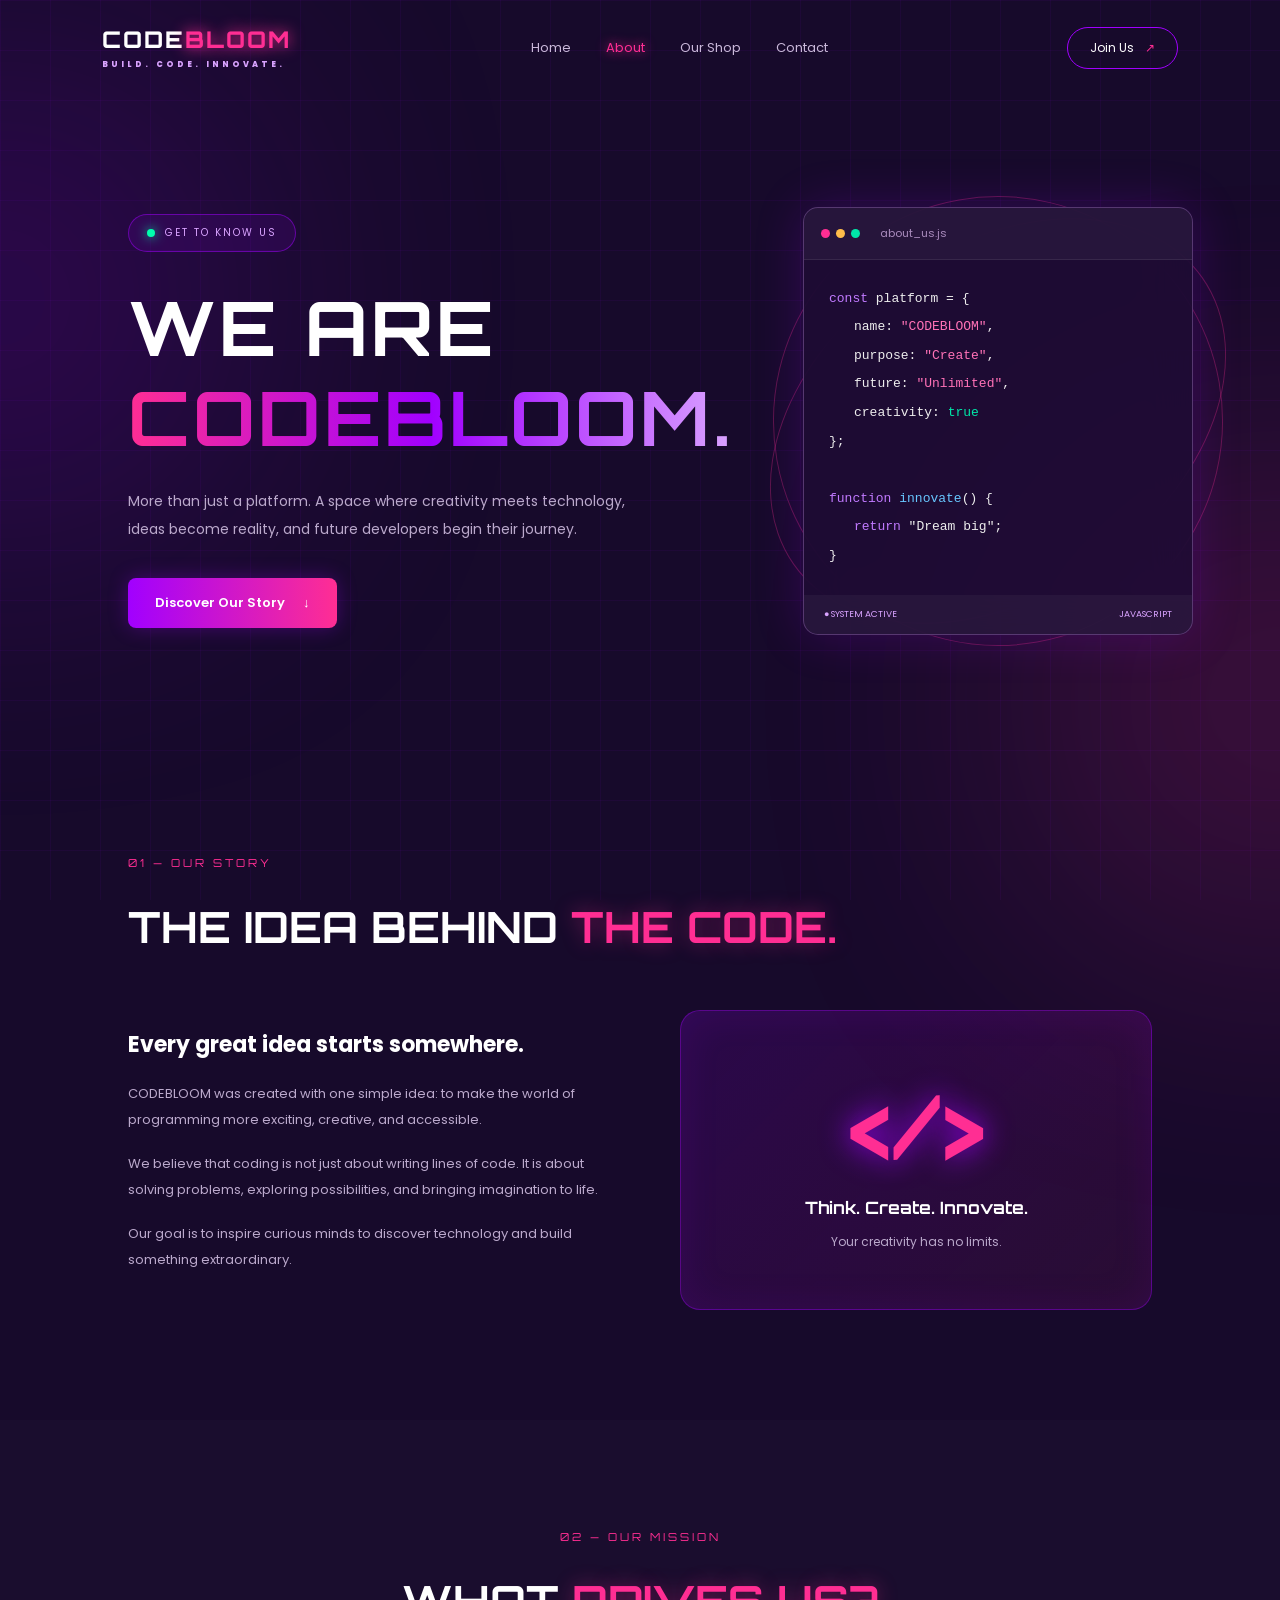
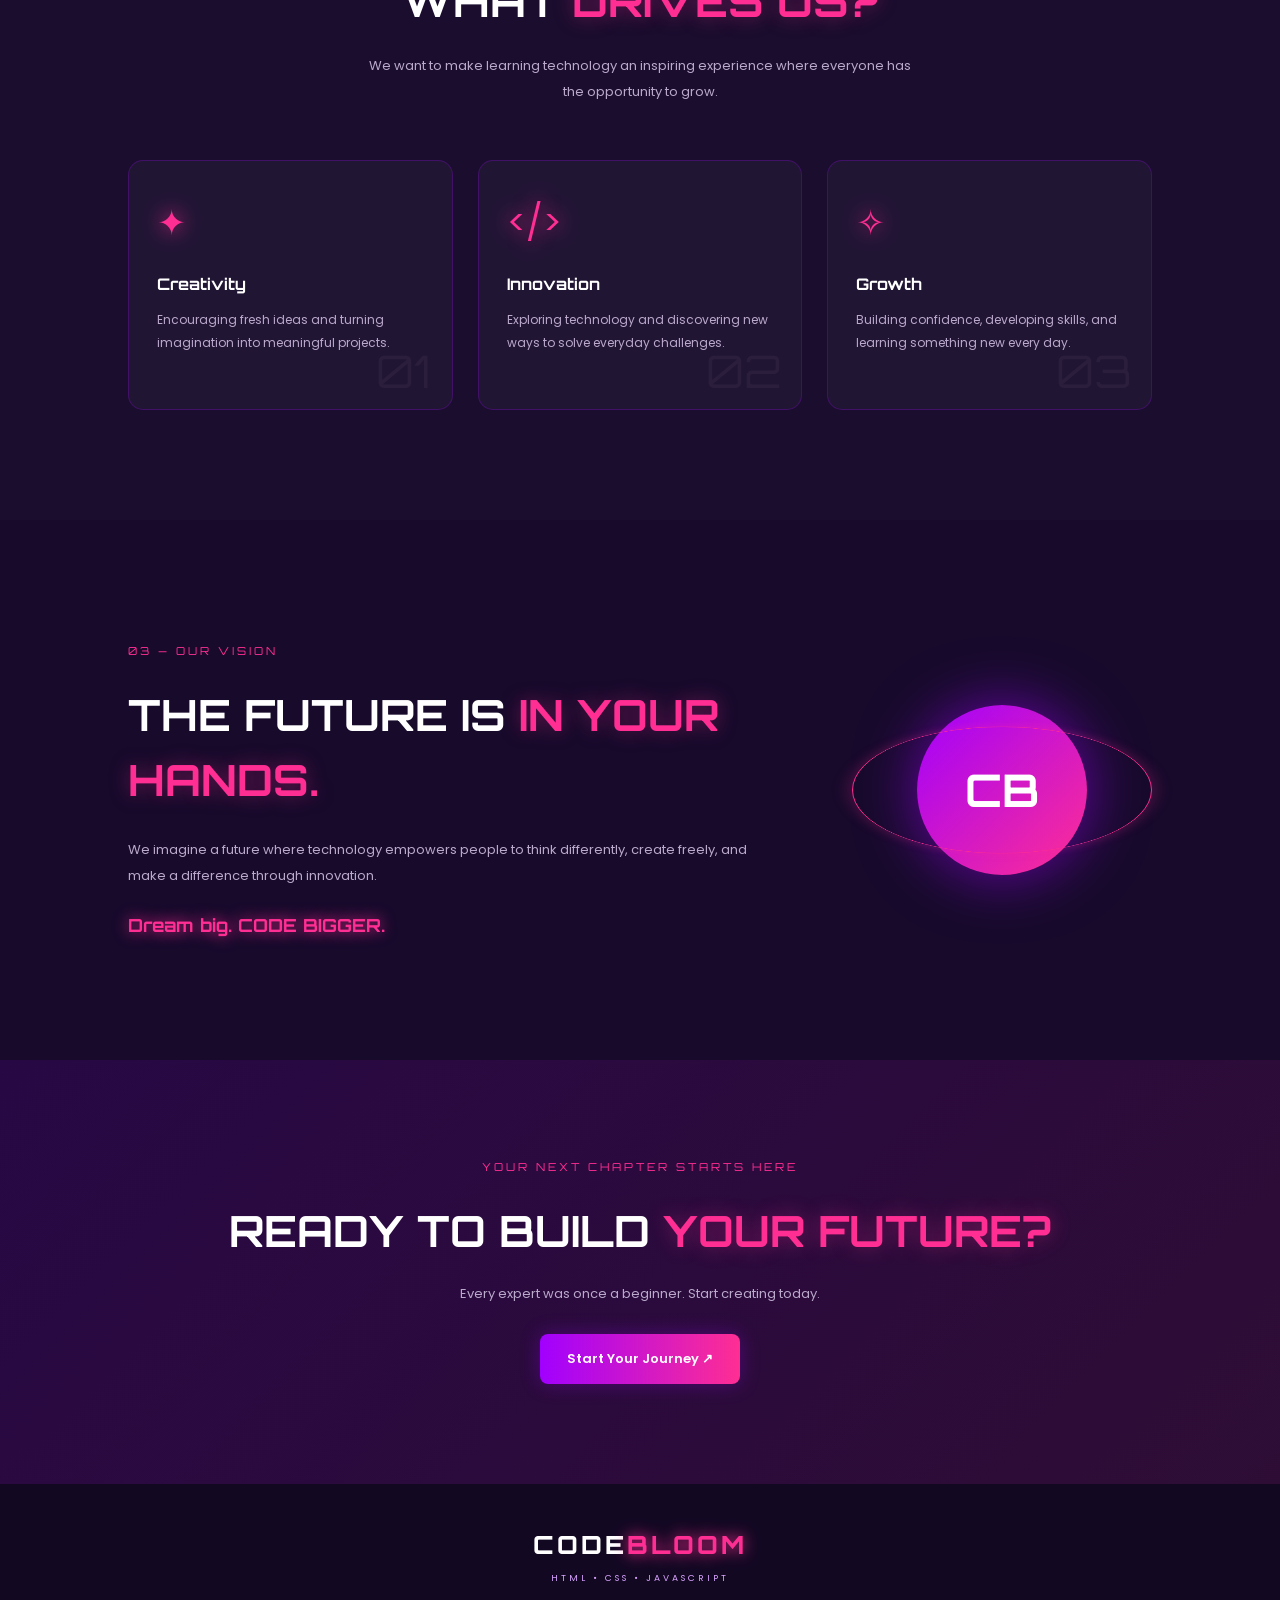
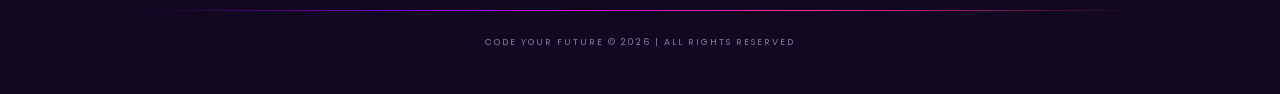
==== signin/about.html @ dbba9e36 "hackathon" ====
<!DOCTYPE html>
<html lang="en">
<head>
    <meta charset="UTF-8">
    <meta name="viewport" content="width=device-width, initial-scale=1.0">

    <title>About Us | CODEBLOOM</title>

    <link rel="stylesheet" href="about.css">

    <link href="https://fonts.googleapis.com/css2?family=Orbitron:wght@400;500;600;700;800&family=Poppins:wght@300;400;500;600;700&display=swap" rel="stylesheet">
</head>

<body>

    <div class="background-glow glow-one"></div>
    <div class="background-glow glow-two"></div>
    <div class="grid-overlay"></div>

    <!-- NAVBAR -->
    <header>
        <nav class="navbar">

            <a href="index.html" class="logo">
                CODE<span>BLOOM</span>
                <small>BUILD. CODE. INNOVATE.</small>
            </a>

            <div class="nav-links">
                <a href="index.html">Home</a>
                <a href="about.html" class="active">About</a>
                <a href="shop.html">Our Shop</a>
                <a href="#team">Contact</a>
            </div>

            <a href="index.html#signup" class="nav-btn">
                Join Us <span>↗</span>
            </a>

        </nav>
    </header>


    <!-- HERO SECTION -->
    <section class="about-hero">

        <div class="hero-content">

            <div class="tag">
                <span class="online-dot"></span>
                GET TO KNOW US
            </div>

            <h1>
                WE ARE <br>
                <span>CODEBLOOM.</span>
            </h1>

            <p>
                More than just a platform. A space where creativity meets
                technology, ideas become reality, and future developers
                begin their journey.
            </p>

            <a href="#story" class="hero-btn">
                Discover Our Story <span>↓</span>
            </a>

        </div>

        <div class="hero-visual">

            <div class="orbit orbit-one"></div>
            <div class="orbit orbit-two"></div>

            <div class="code-card">
                <div class="card-top">
                    <div class="dots">
                        <span></span>
                        <span></span>
                        <span></span>
                    </div>
                    <p>about_us.js</p>
                </div>

                <div class="code-content">
                    <p><span class="purple">const</span> platform = {</p>
                    <p class="indent">name: <span class="pink">"CODEBLOOM"</span>,</p>
                    <p class="indent">purpose: <span class="pink">"Create"</span>,</p>
                    <p class="indent">future: <span class="pink">"Unlimited"</span>,</p>
                    <p class="indent">creativity: <span class="green">true</span></p>
                    <p>};</p>
                    <br>
                    <p><span class="purple">function</span> <span class="blue">innovate</span>() {</p>
                    <p class="indent"><span class="purple">return</span> "Dream big";</p>
                    <p>}</p>
                </div>

                <div class="code-footer">
                    <span>● SYSTEM ACTIVE</span>
                    <span>JAVASCRIPT</span>
                </div>
            </div>

        </div>

    </section>


    <!-- STORY SECTION -->
    <section class="story-section" id="story">

        <div class="section-label">01 — OUR STORY</div>

        <h2>THE IDEA BEHIND <span>THE CODE.</span></h2>

        <div class="story-content">

            <div class="story-text">
                <h3>Every great idea starts somewhere.</h3>

                <p>
                    CODEBLOOM was created with one simple idea:
                    to make the world of programming more exciting,
                    creative, and accessible.
                </p>

                <p>
                    We believe that coding is not just about writing
                    lines of code. It is about solving problems,
                    exploring possibilities, and bringing imagination
                    to life.
                </p>

                <p>
                    Our goal is to inspire curious minds to discover
                    technology and build something extraordinary.
                </p>
            </div>

            <div class="story-box">
                <div class="big-symbol">&lt;/&gt;</div>
                <h3>Think. Create. Innovate.</h3>
                <p>Your creativity has no limits.</p>
            </div>

        </div>

    </section>


    <!-- MISSION SECTION -->
    <section class="mission-section" id="mission">

        <div class="section-label">02 — OUR MISSION</div>

        <h2>WHAT <span>DRIVES US?</span></h2>

        <p class="section-description">
            We want to make learning technology an inspiring experience
            where everyone has the opportunity to grow.
        </p>

        <div class="mission-grid">

            <div class="mission-card">
                <div class="mission-icon">✦</div>
                <h3>Creativity</h3>
                <p>
                    Encouraging fresh ideas and turning imagination
                    into meaningful projects.
                </p>
                <span class="card-number">01</span>
            </div>

            <div class="mission-card">
                <div class="mission-icon">&lt;/&gt;</div>
                <h3>Innovation</h3>
                <p>
                    Exploring technology and discovering new ways
                    to solve everyday challenges.
                </p>
                <span class="card-number">02</span>
            </div>

            <div class="mission-card">
                <div class="mission-icon">✧</div>
                <h3>Growth</h3>
                <p>
                    Building confidence, developing skills,
                    and learning something new every day.
                </p>
                <span class="card-number">03</span>
            </div>

        </div>

    </section>


    <!-- VISION SECTION -->
    <section class="vision-section" id="team">

        <div class="vision-content">

            <div class="section-label">03 — OUR VISION</div>

            <h2>THE FUTURE IS <span>IN YOUR HANDS.</span></h2>

            <p>
                We imagine a future where technology empowers people
                to think differently, create freely, and make a
                difference through innovation.
            </p>

            <h3>Dream big. CODE BIGGER.</h3>

        </div>

        <div class="vision-decoration">
            <div class="vision-circle">
                <span>CB</span>
            </div>
            <div class="vision-ring"></div>
        </div>

    </section>


    <!-- FINAL CTA -->
    <section class="cta-section">

        <div class="section-label">YOUR NEXT CHAPTER STARTS HERE</div>

        <h2>READY TO BUILD <span>YOUR FUTURE?</span></h2>

        <p>
            Every expert was once a beginner. Start creating today.
        </p>

        <a href="index.html#signup" class="hero-btn">
            Start Your Journey ↗
        </a>

    </section>


    <!-- FOOTER -->
    <footer>

        <div class="footer-logo">
            CODE<span>BLOOM</span>
        </div>

        <p>HTML • CSS • JAVASCRIPT</p>

        <div class="footer-line"></div>

        <small>CODE YOUR FUTURE © 2026 | ALL RIGHTS RESERVED</small>

    </footer>

</body>
</html>
---- signin/about.css ----
:root {
    --purple: #A100FF;
    --violet: #7200FF;
    --pink: #FF2E93;
    --magenta: #FF00C8;
    --lavender: #D9A3FF;
    --background: #170A2B;
    --white: #ffffff;
}

* {
    margin: 0;
    padding: 0;
    box-sizing: border-box;
    scroll-behavior: smooth;
}

body {
    background: var(--background);
    color: var(--white);
    font-family: 'Poppins', sans-serif;
    overflow-x: hidden;
}

/* BACKGROUND */

.background-glow {
    position: fixed;
    width: 400px;
    height: 400px;
    border-radius: 50%;
    filter: blur(150px);
    opacity: 0.3;
    z-index: -2;
    pointer-events: none;
}

.glow-one {
    background: var(--purple);
    top: 100px;
    left: -200px;
}

.glow-two {
    background: var(--pink);
    bottom: 0;
    right: -200px;
}

.grid-overlay {
    position: fixed;
    inset: 0;
    background-image:
        linear-gradient(rgba(161, 0, 255, 0.06) 1px, transparent 1px),
        linear-gradient(90deg, rgba(161, 0, 255, 0.06) 1px, transparent 1px);
    background-size: 50px 50px;
    pointer-events: none;
    z-index: -1;
}

/* NAVBAR */

header {
    width: 100%;
    padding: 25px 8%;
    position: relative;
    z-index: 10;
}

.navbar {
    display: flex;
    justify-content: space-between;
    align-items: center;
}

.logo {
    font-family: 'Orbitron', sans-serif;
    font-size: 23px;
    font-weight: 800;
    color: white;
    text-decoration: none;
    letter-spacing: 2px;
}

.logo span,
.footer-logo span {
    color: var(--pink);
    text-shadow: 0 0 15px var(--pink);
}

.logo small {
    display: block;
    font-family: 'Poppins', sans-serif;
    font-size: 8px;
    letter-spacing: 3px;
    color: var(--lavender);
    margin-top: 5px;
}

.nav-links {
    display: flex;
    gap: 35px;
}

.nav-links a {
    color: #c9b8d9;
    text-decoration: none;
    font-size: 13px;
    transition: 0.3s;
}

.nav-links a:hover,
.nav-links a.active {
    color: var(--pink);
    text-shadow: 0 0 12px var(--pink);
}

.nav-btn {
    text-decoration: none;
    color: white;
    border: 1px solid var(--purple);
    padding: 11px 22px;
    border-radius: 30px;
    font-size: 12px;
    transition: 0.3s;
}

.nav-btn:hover {
    background: var(--purple);
    box-shadow: 0 0 25px var(--purple);
}

.nav-btn span {
    color: var(--pink);
    margin-left: 8px;
}

/* HERO */

.about-hero {
    min-height: 650px;
    padding: 100px 10%;
    display: flex;
    align-items: center;
    justify-content: space-between;
    gap: 60px;
}

.hero-content {
    max-width: 600px;
    animation: slideUp 1s ease;
}

.tag {
    display: inline-flex;
    align-items: center;
    gap: 10px;
    border: 1px solid rgba(161, 0, 255, 0.5);
    background: rgba(161, 0, 255, 0.1);
    padding: 10px 18px;
    border-radius: 30px;
    font-size: 10px;
    letter-spacing: 2px;
    color: var(--lavender);
    margin-bottom: 30px;
}

.online-dot {
    width: 8px;
    height: 8px;
    background: #00ffae;
    border-radius: 50%;
    box-shadow: 0 0 12px #00ffae;
}

.hero-content h1 {
    font-family: 'Orbitron', sans-serif;
    font-size: clamp(45px, 6vw, 75px);
    line-height: 1.2;
    letter-spacing: 3px;
}

.hero-content h1 span {
    background: linear-gradient(90deg, var(--pink), var(--purple), var(--lavender));
    background-clip: text;
    -webkit-background-clip: text;
    -webkit-text-fill-color: transparent;
}

.hero-content p {
    color: #bba9cc;
    line-height: 2;
    font-size: 14px;
    max-width: 500px;
    margin: 25px 0 35px;
}

.hero-btn {
    display: inline-block;
    text-decoration: none;
    color: white;
    background: linear-gradient(90deg, var(--purple), var(--pink));
    padding: 15px 27px;
    border-radius: 8px;
    font-size: 13px;
    font-weight: 600;
    transition: 0.4s;
    box-shadow: 0 0 20px rgba(161, 0, 255, 0.3);
}

.hero-btn:hover {
    transform: translateY(-5px);
    box-shadow: 0 0 35px var(--pink);
}

.hero-btn span {
    margin-left: 15px;
}

/* CODE CARD */

.hero-visual {
    position: relative;
    display: flex;
    align-items: center;
    justify-content: center;
    min-width: 420px;
    min-height: 420px;
    animation: float 5s ease-in-out infinite;
}

.code-card {
    width: 390px;
    position: relative;
    z-index: 2;
    border: 1px solid rgba(217, 163, 255, 0.3);
    background: rgba(31, 12, 53, 0.85);
    backdrop-filter: blur(20px);
    border-radius: 15px;
    overflow: hidden;
    box-shadow: 0 0 50px rgba(161, 0, 255, 0.2);
}

.card-top {
    display: flex;
    align-items: center;
    gap: 20px;
    padding: 17px;
    background: rgba(255, 255, 255, 0.04);
    border-bottom: 1px solid rgba(255,255,255,0.08);
}

.card-top p {
    color: #a98bbd;
    font-size: 11px;
}

.dots {
    display: flex;
    gap: 6px;
}

.dots span {
    width: 9px;
    height: 9px;
    border-radius: 50%;
    background: var(--pink);
}

.dots span:nth-child(2) {
    background: #ffbd4a;
}

.dots span:nth-child(3) {
    background: #00e6a8;
}

.code-content {
    padding: 25px;
    font-family: monospace;
    font-size: 13px;
    line-height: 2.2;
    color: #eee;
}

.code-content .indent {
    padding-left: 25px;
}

.purple {
    color: #c17aff;
}

.pink {
    color: #ff72b7;
}

.green {
    color: #00e6a8;
}

.blue {
    color: #68c7ff;
}

.code-footer {
    padding: 13px 20px;
    display: flex;
    justify-content: space-between;
    font-size: 9px;
    color: var(--lavender);
    background: rgba(255,255,255,0.04);
}

.orbit {
    position: absolute;
    border: 1px solid rgba(255, 46, 147, 0.3);
    border-radius: 50%;
}

.orbit-one {
    width: 450px;
    height: 450px;
    transform: rotate(35deg);
}

.orbit-two {
    width: 500px;
    height: 350px;
    transform: rotate(-35deg);
}

/* STORY */

.story-section,
.mission-section {
    padding: 110px 10%;
}

.section-label {
    color: var(--pink);
    font-family: 'Orbitron', sans-serif;
    font-size: 11px;
    letter-spacing: 3px;
    margin-bottom: 25px;
}

.story-section h2,
.mission-section h2,
.vision-section h2,
.cta-section h2 {
    font-family: 'Orbitron', sans-serif;
    font-size: clamp(28px, 4vw, 43px);
    line-height: 1.5;
}

.story-section h2 span,
.mission-section h2 span,
.vision-section h2 span,
.cta-section h2 span {
    color: var(--pink);
    text-shadow: 0 0 20px rgba(255, 46, 147, 0.4);
}

.story-content {
    display: grid;
    grid-template-columns: 1fr 1fr;
    gap: 80px;
    align-items: center;
    margin-top: 50px;
}

.story-text h3 {
    font-size: 22px;
    margin-bottom: 20px;
}

.story-text p {
    color: #bba9cc;
    font-size: 13px;
    line-height: 2;
    margin-bottom: 18px;
}

.story-box {
    min-height: 300px;
    border: 1px solid rgba(161, 0, 255, 0.4);
    background: linear-gradient(135deg, rgba(161,0,255,0.15), rgba(255,46,147,0.08));
    border-radius: 20px;
    display: flex;
    flex-direction: column;
    justify-content: center;
    align-items: center;
    box-shadow: inset 0 0 40px rgba(161,0,255,0.1);
    transition: 0.4s;
}

.story-box:hover {
    transform: translateY(-8px);
    box-shadow: 0 0 35px rgba(161,0,255,0.25);
}

.big-symbol {
    font-family: 'Orbitron', sans-serif;
    font-size: 90px;
    font-weight: bold;
    color: var(--pink);
    text-shadow: 0 0 30px var(--purple);
}

.story-box h3 {
    font-family: 'Orbitron', sans-serif;
    font-size: 17px;
    margin: 15px 0;
}

.story-box p {
    color: #bba9cc;
    font-size: 12px;
}

/* MISSION */

.mission-section {
    background: rgba(255,255,255,0.015);
    text-align: center;
}

.section-description {
    max-width: 550px;
    margin: 20px auto 55px;
    color: #bba9cc;
    font-size: 13px;
    line-height: 2;
}

.mission-grid {
    display: grid;
    grid-template-columns: repeat(3, 1fr);
    gap: 25px;
    text-align: left;
}

.mission-card {
    position: relative;
    padding: 35px 28px;
    min-height: 250px;
    border: 1px solid rgba(161, 0, 255, 0.25);
    border-radius: 15px;
    background: rgba(255,255,255,0.035);
    overflow: hidden;
    transition: 0.4s;
}

.mission-card:hover {
    transform: translateY(-10px);
    border-color: var(--pink);
    box-shadow: 0 0 30px rgba(255,46,147,0.15);
}

.mission-icon {
    font-size: 35px;
    color: var(--pink);
    margin-bottom: 25px;
    text-shadow: 0 0 20px var(--pink);
}

.mission-card h3 {
    font-family: 'Orbitron', sans-serif;
    font-size: 16px;
    margin-bottom: 15px;
}

.mission-card p {
    color: #bba9cc;
    font-size: 12px;
    line-height: 1.9;
}

.card-number {
    position: absolute;
    right: 20px;
    bottom: 10px;
    font-family: 'Orbitron', sans-serif;
    font-size: 45px;
    color: rgba(255,255,255,0.04);
}

/* VISION */

.vision-section {
    padding: 120px 10%;
    display: flex;
    align-items: center;
    justify-content: space-between;
    gap: 50px;
}

.vision-content {
    max-width: 650px;
}

.vision-content p {
    color: #bba9cc;
    font-size: 13px;
    line-height: 2;
    margin: 25px 0;
}

.vision-content h3 {
    font-family: 'Orbitron', sans-serif;
    color: var(--pink);
    font-size: 18px;
    text-shadow: 0 0 15px var(--pink);
}

.vision-decoration {
    width: 300px;
    height: 300px;
    position: relative;
    display: flex;
    align-items: center;
    justify-content: center;
    flex-shrink: 0;
}

.vision-circle {
    width: 170px;
    height: 170px;
    border-radius: 50%;
    background: linear-gradient(135deg, var(--purple), var(--pink));
    display: flex;
    align-items: center;
    justify-content: center;
    box-shadow: 0 0 60px rgba(161,0,255,0.6);
    animation: pulse 3s infinite;
}

.vision-circle span {
    font-family: 'Orbitron', sans-serif;
    font-size: 45px;
    font-weight: bold;
}

.vision-ring {
    position: absolute;
    inset: 0;
    border: 1px solid var(--pink);
    border-radius: 50%;
    transform: rotateX(65deg);
    box-shadow: 0 0 20px rgba(255,46,147,0.3);
}

/* CTA */

.cta-section {
    text-align: center;
    padding: 100px 20px;
    background: linear-gradient(135deg, rgba(161,0,255,0.12), rgba(255,46,147,0.1));
}

.cta-section p {
    color: #bba9cc;
    font-size: 13px;
    margin: 20px 0 30px;
}

/* FOOTER */

footer {
    padding: 45px 20px;
    text-align: center;
    background: rgba(0,0,0,0.2);
}

.footer-logo {
    font-family: 'Orbitron', sans-serif;
    font-size: 25px;
    font-weight: 800;
    letter-spacing: 3px;
}

footer p {
    color: var(--lavender);
    font-size: 9px;
    letter-spacing: 3px;
    margin: 12px 0 25px;
}

.footer-line {
    width: 80%;
    height: 1px;
    margin: auto;
    background: linear-gradient(90deg, transparent, var(--purple), var(--pink), transparent);
}

footer small {
    display: block;
    color: #8c789d;
    font-size: 9px;
    letter-spacing: 2px;
    margin-top: 25px;
}

/* ANIMATIONS */

@keyframes float {
    0%, 100% {
        transform: translateY(0);
    }

    50% {
        transform: translateY(-15px);
    }
}

@keyframes pulse {
    0%, 100% {
        box-shadow: 0 0 30px var(--purple);
    }

    50% {
        box-shadow: 0 0 70px var(--pink);
    }
}

@keyframes slideUp {
    from {
        opacity: 0;
        transform: translateY(30px);
    }

    to {
        opacity: 1;
        transform: translateY(0);
    }
}

/* RESPONSIVE */

@media (max-width: 1000px) {

    .about-hero {
        flex-direction: column;
        text-align: center;
    }

    .hero-content p {
        margin-left: auto;
        margin-right: auto;
    }

    .story-content {
        gap: 35px;
    }

    .vision-decoration {
        width: 230px;
        height: 230px;
    }
}

@media (max-width: 750px) {

    header {
        padding: 20px 5%;
    }

    .navbar {
        flex-wrap: wrap;
        gap: 20px;
    }

    .nav-links {
        order: 3;
        width: 100%;
        justify-content: center;
        gap: 20px;
        flex-wrap: wrap;
    }

    .about-hero {
        padding: 75px 6%;
    }

    .hero-visual {
        min-width: 0;
        width: 100%;
    }

    .code-card {
        width: min(390px, 90vw);
    }

    .orbit {
        display: none;
    }

    .story-content {
        grid-template-columns: 1fr;
    }

    .mission-grid {
        grid-template-columns: 1fr;
    }

    .vision-section {
        flex-direction: column;
        text-align: center;
    }
}

@media (max-width: 450px) {

    .nav-btn {
        padding: 9px 13px;
    }

    .hero-content h1 {
        font-size: 40px;
    }

    .code-content {
        font-size: 11px;
        padding: 18px;
    }

    .story-section,
    .mission-section,
    .vision-section {
        padding: 75px 7%;
    }

    .cta-section h2 {
        font-size: 25px;
    }
}
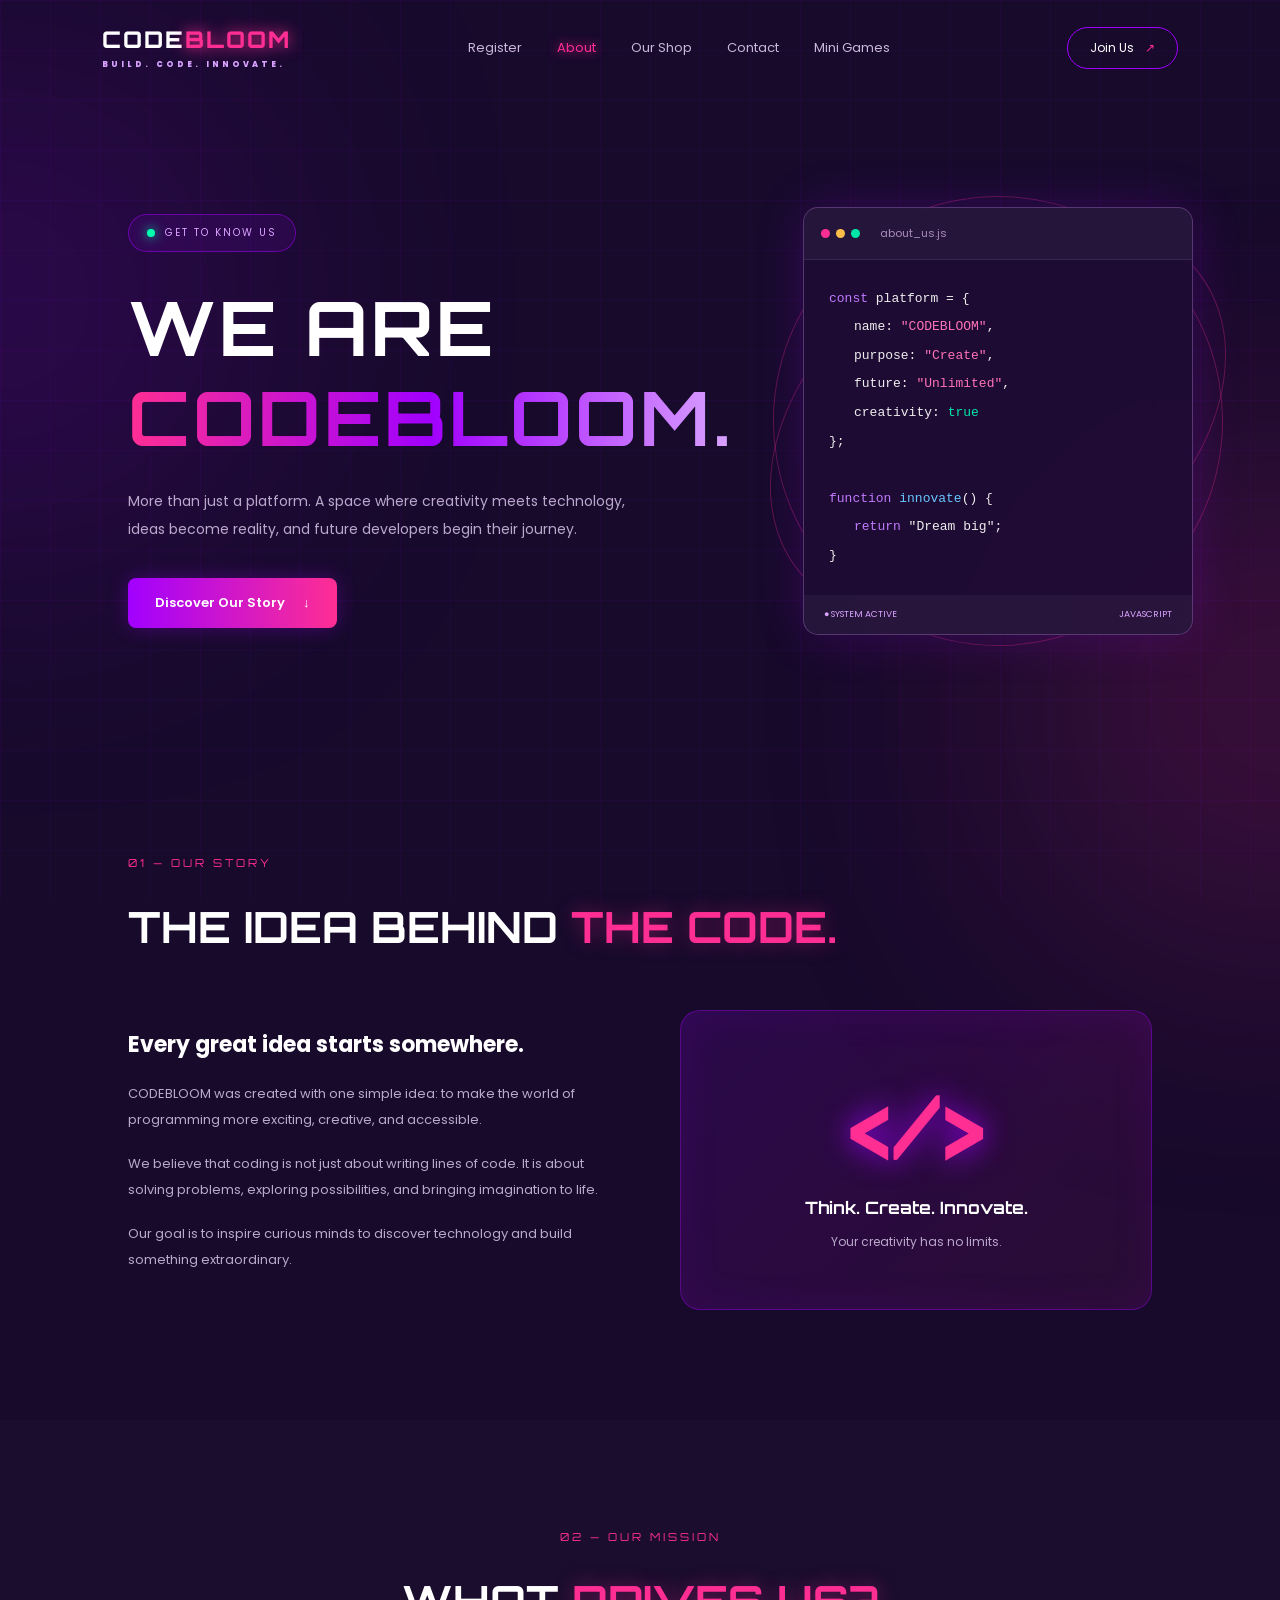
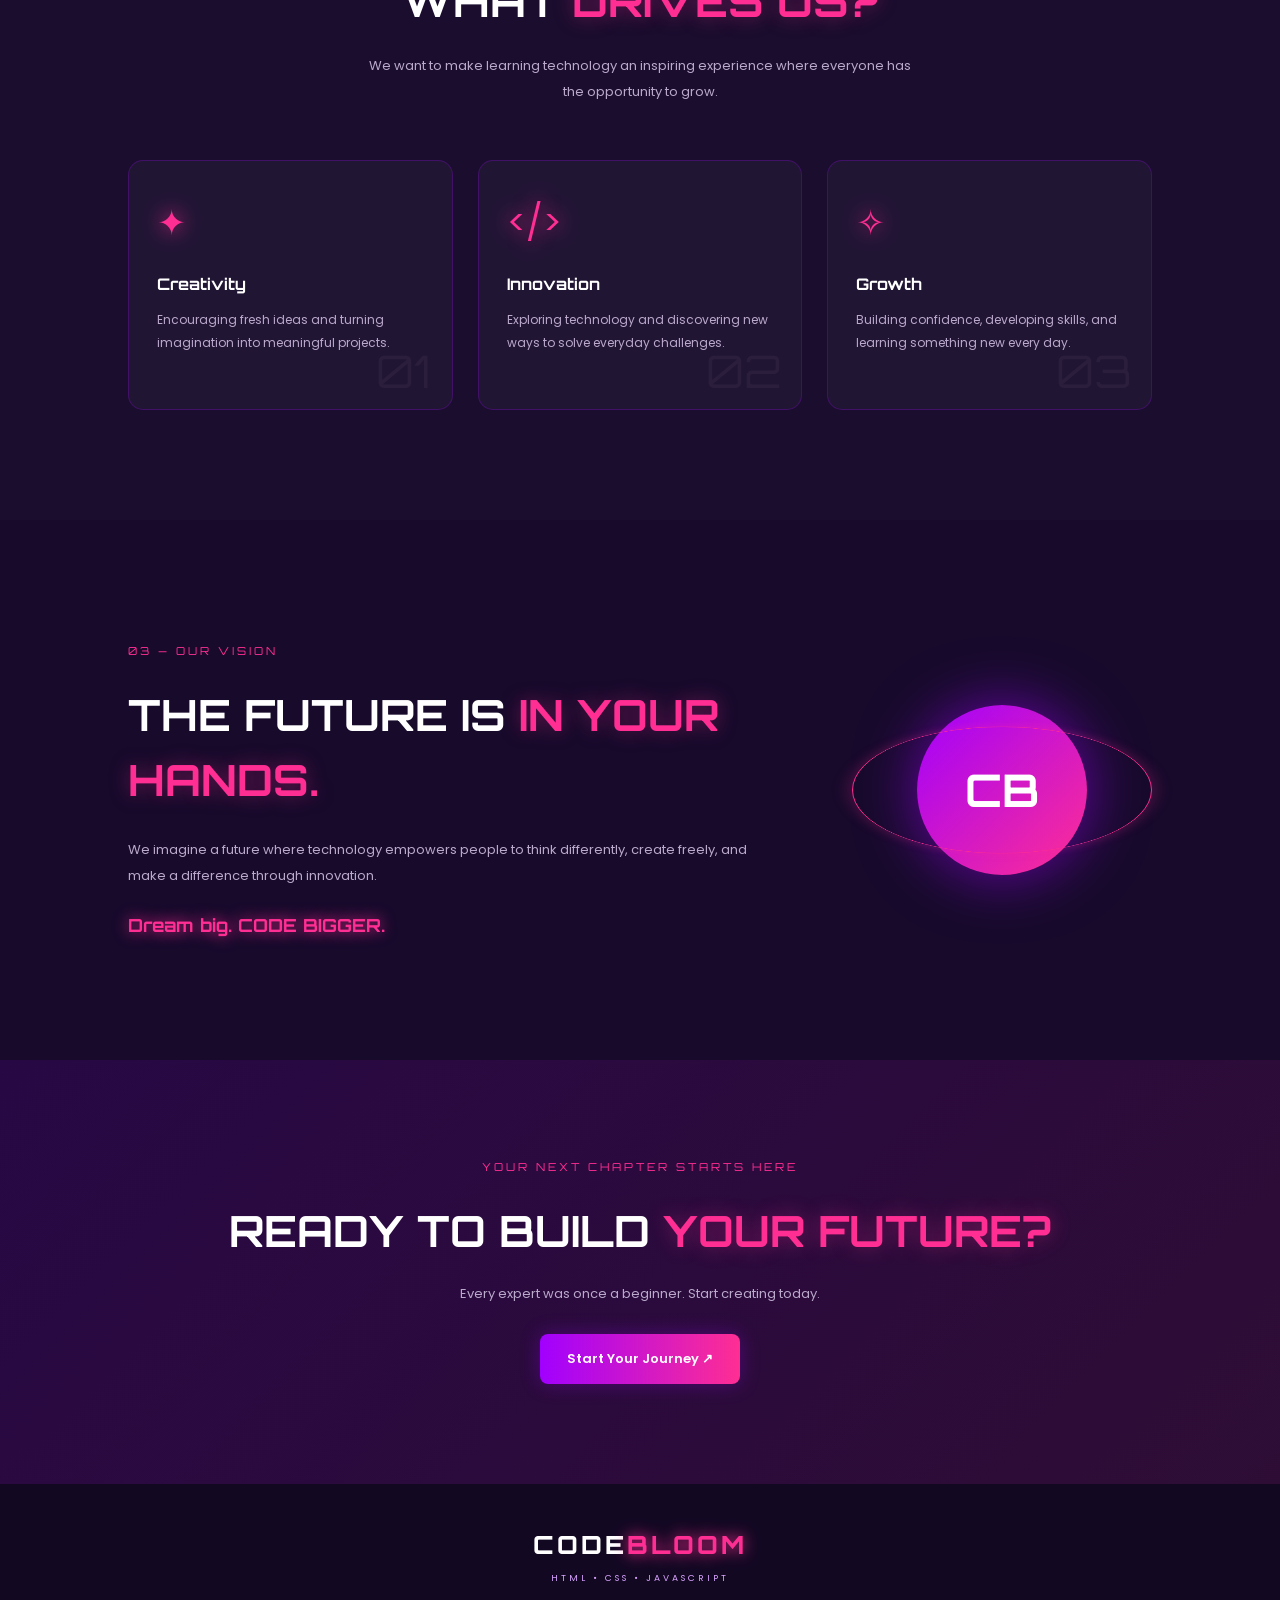
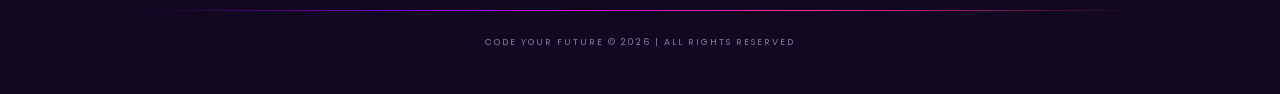
==== commit 1064e8ff: "wip" ====
--- a/signin/about.html
+++ b/signin/about.html
@@ -28,10 +28,11 @@
             </a>
 
             <div class="nav-links">
-                <a href="index.html">Home</a>
+                <a href="index.html">Register</a>
                 <a href="about.html" class="active">About</a>
                 <a href="shop.html">Our Shop</a>
-                <a href="#team">Contact</a>
+                <a href="contact.html">Contact</a>
+                <a href="games.html">Mini Games</a>
             </div>
 
             <a href="index.html#signup" class="nav-btn">
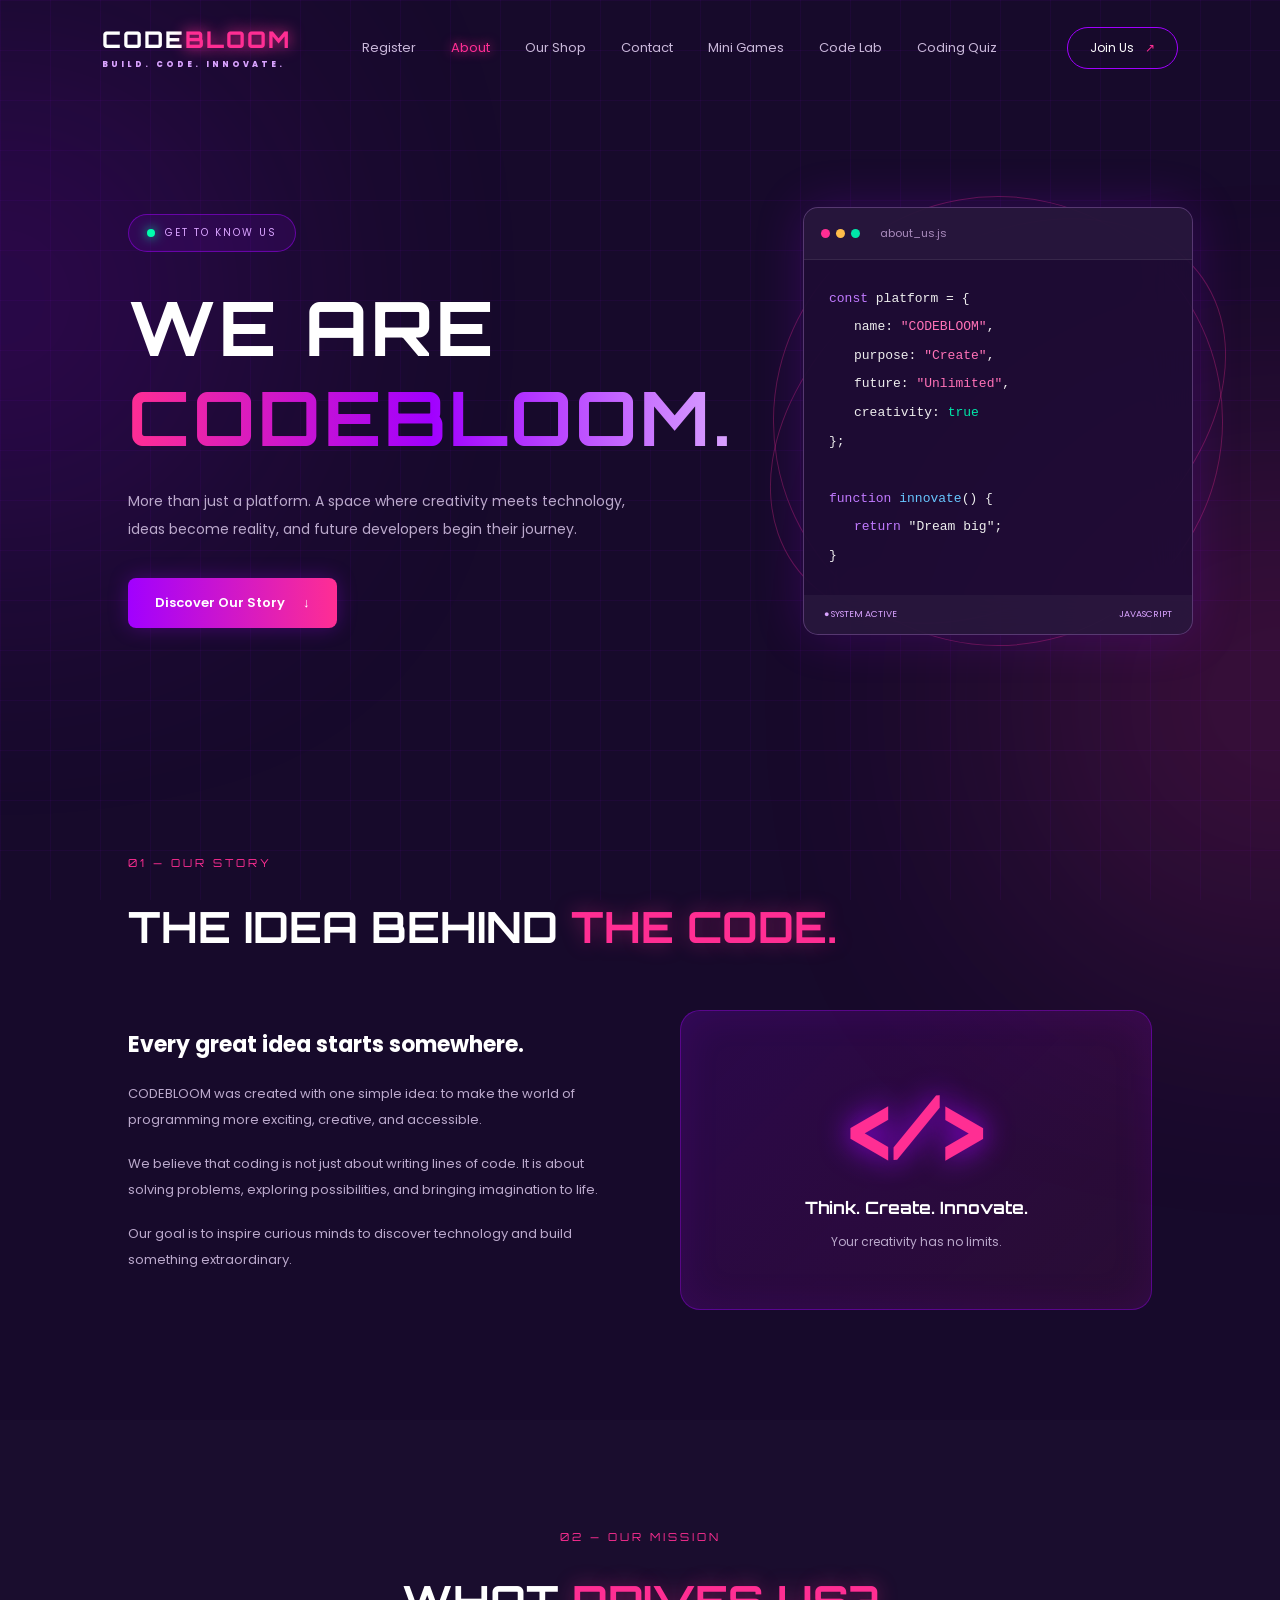
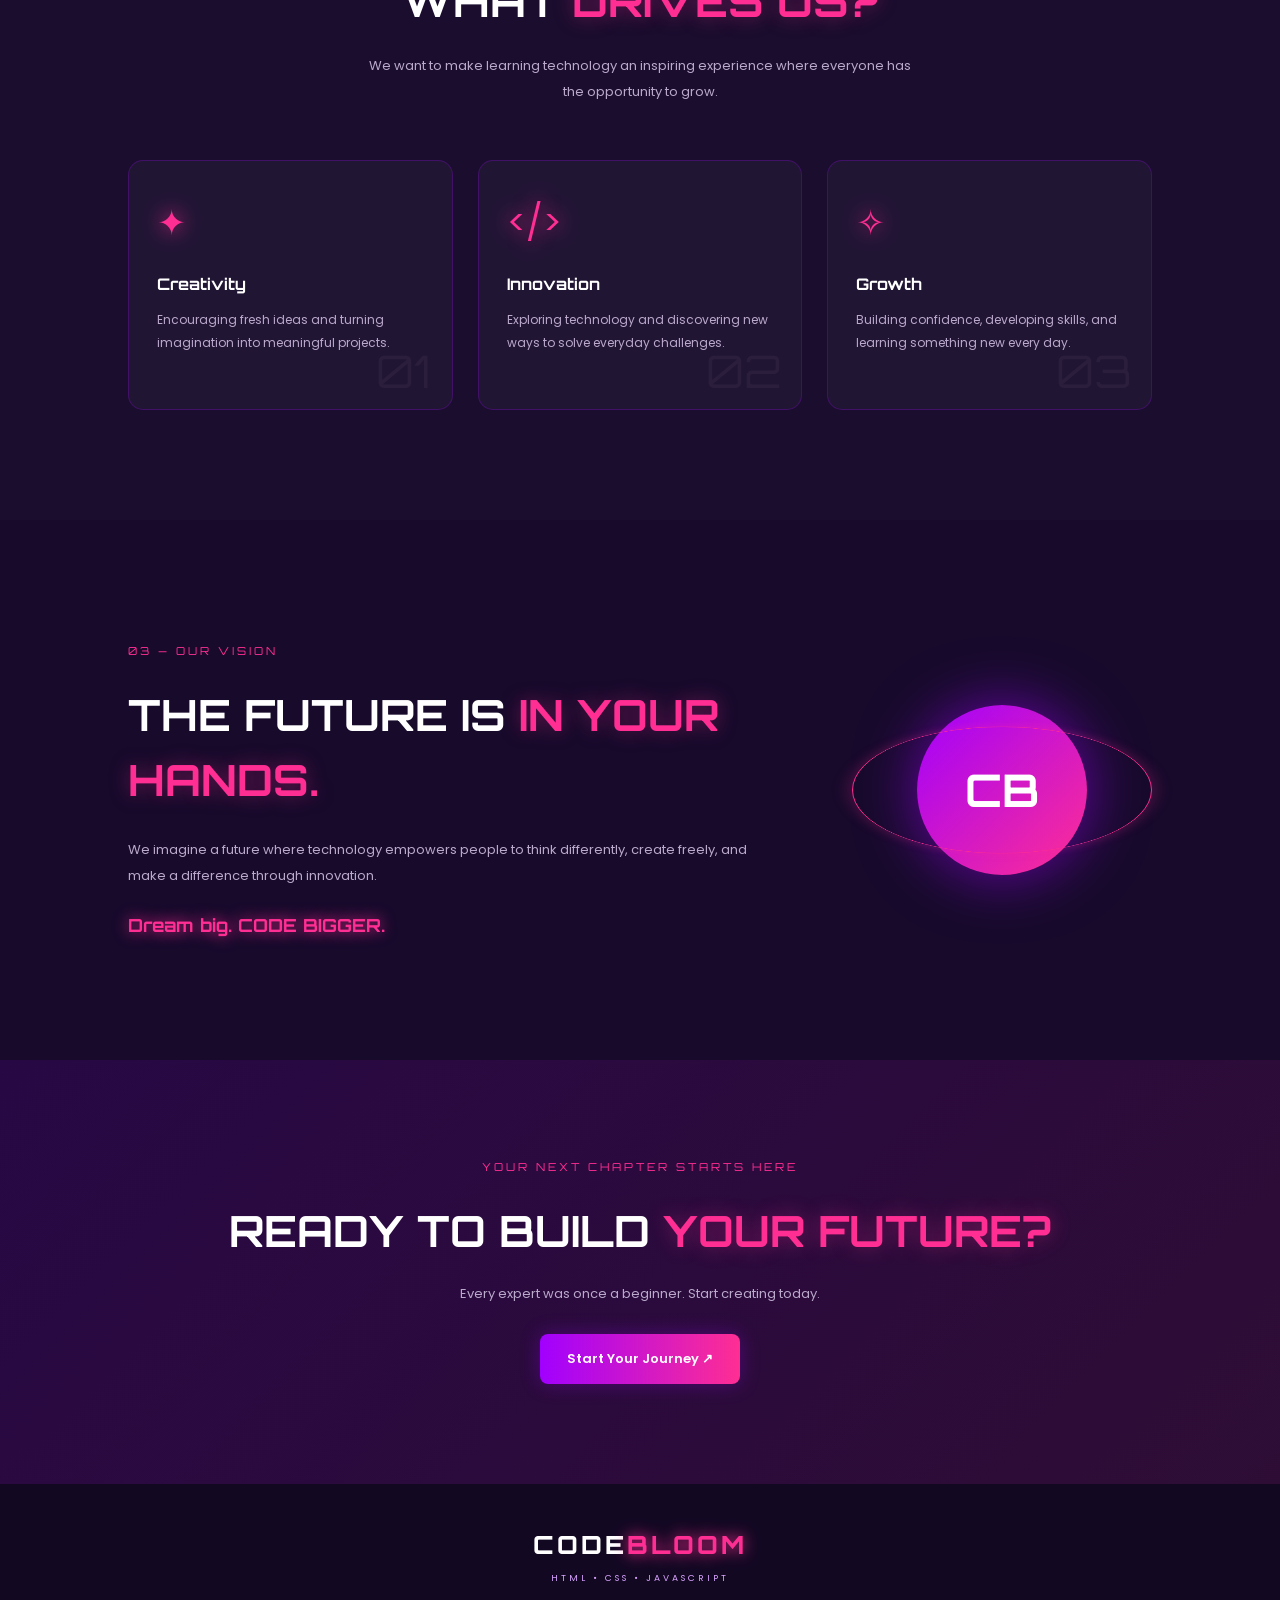
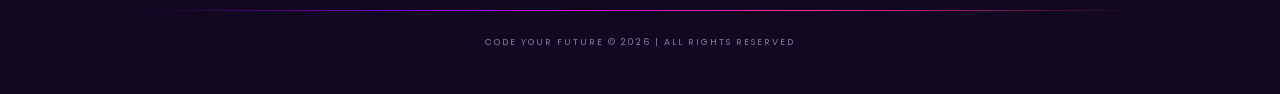
==== commit 22fad2fe: "WIP" ====
--- a/signin/about.html
+++ b/signin/about.html
@@ -33,6 +33,8 @@
                 <a href="shop.html">Our Shop</a>
                 <a href="contact.html">Contact</a>
                 <a href="games.html">Mini Games</a>
+                <a href="code-lab.html">Code Lab</a>
+            <a href="coding-quiz.html">Coding Quiz</a>
             </div>
 
             <a href="index.html#signup" class="nav-btn">
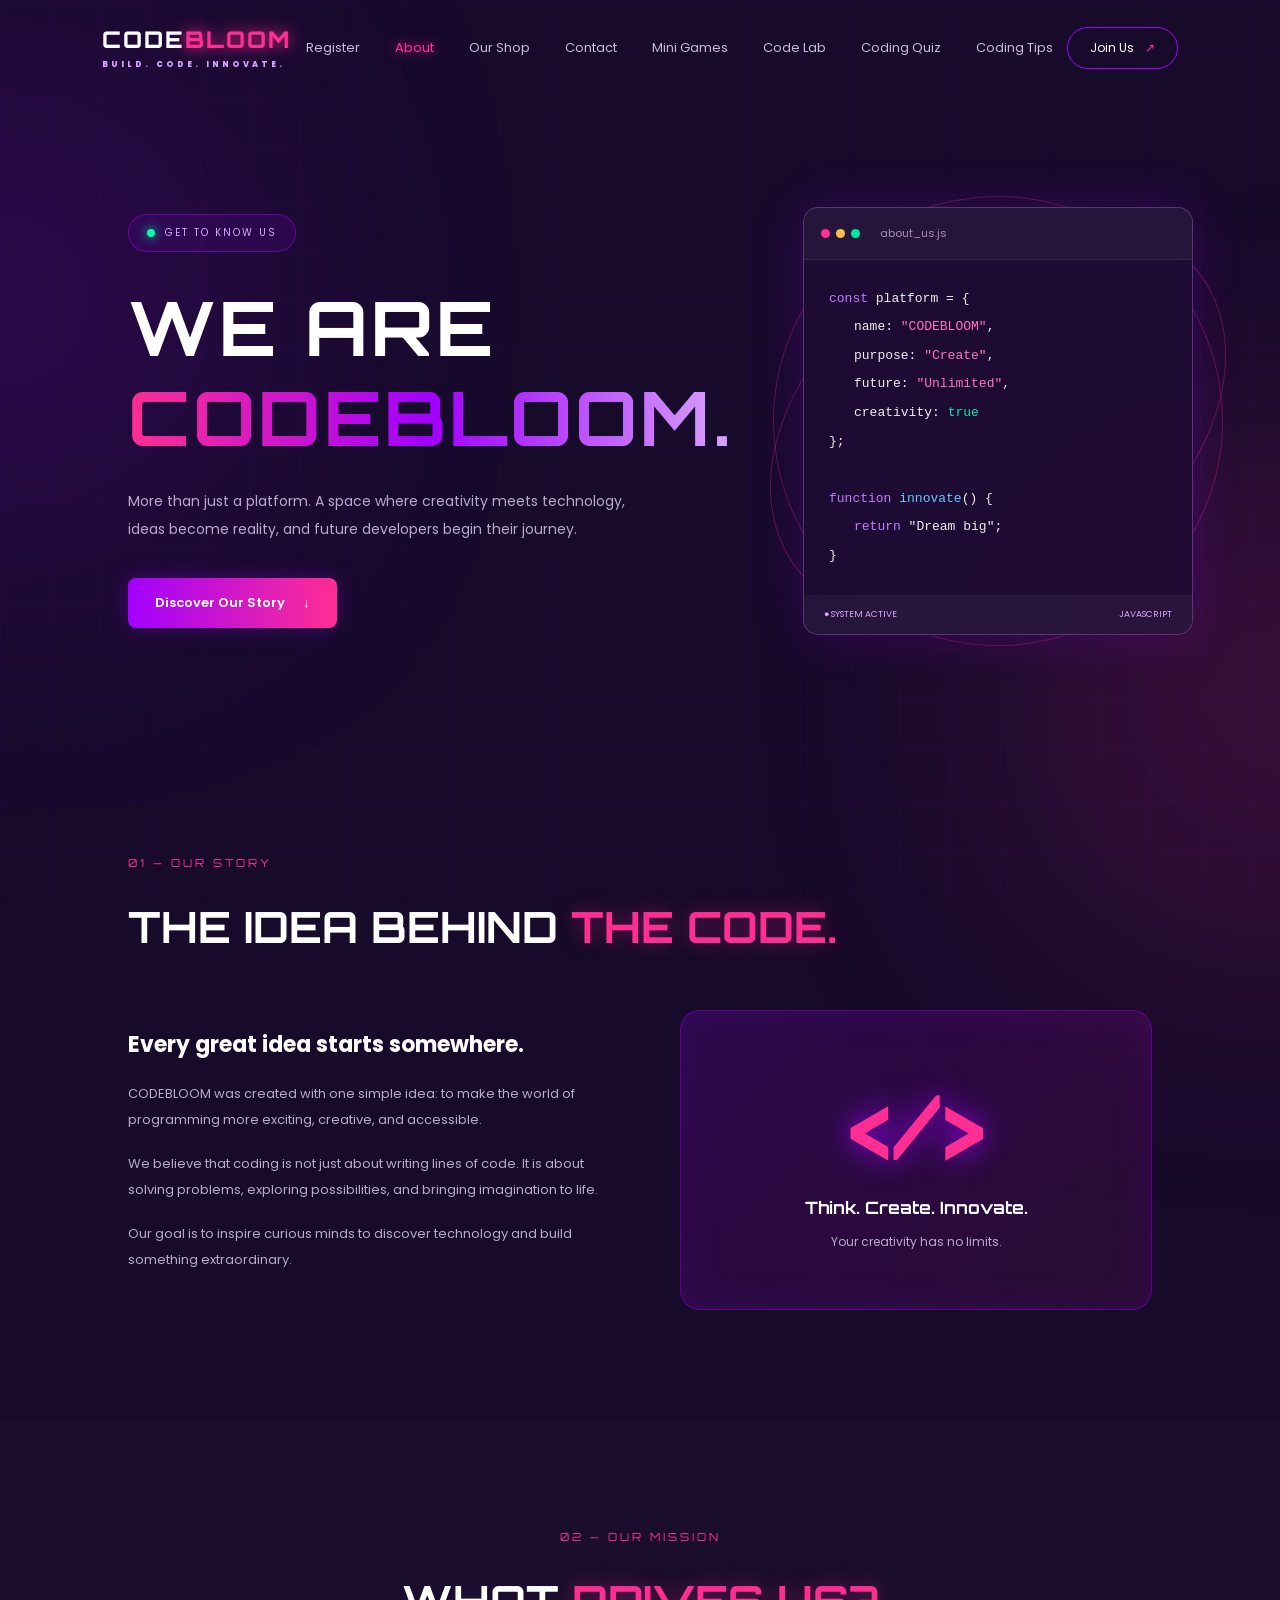
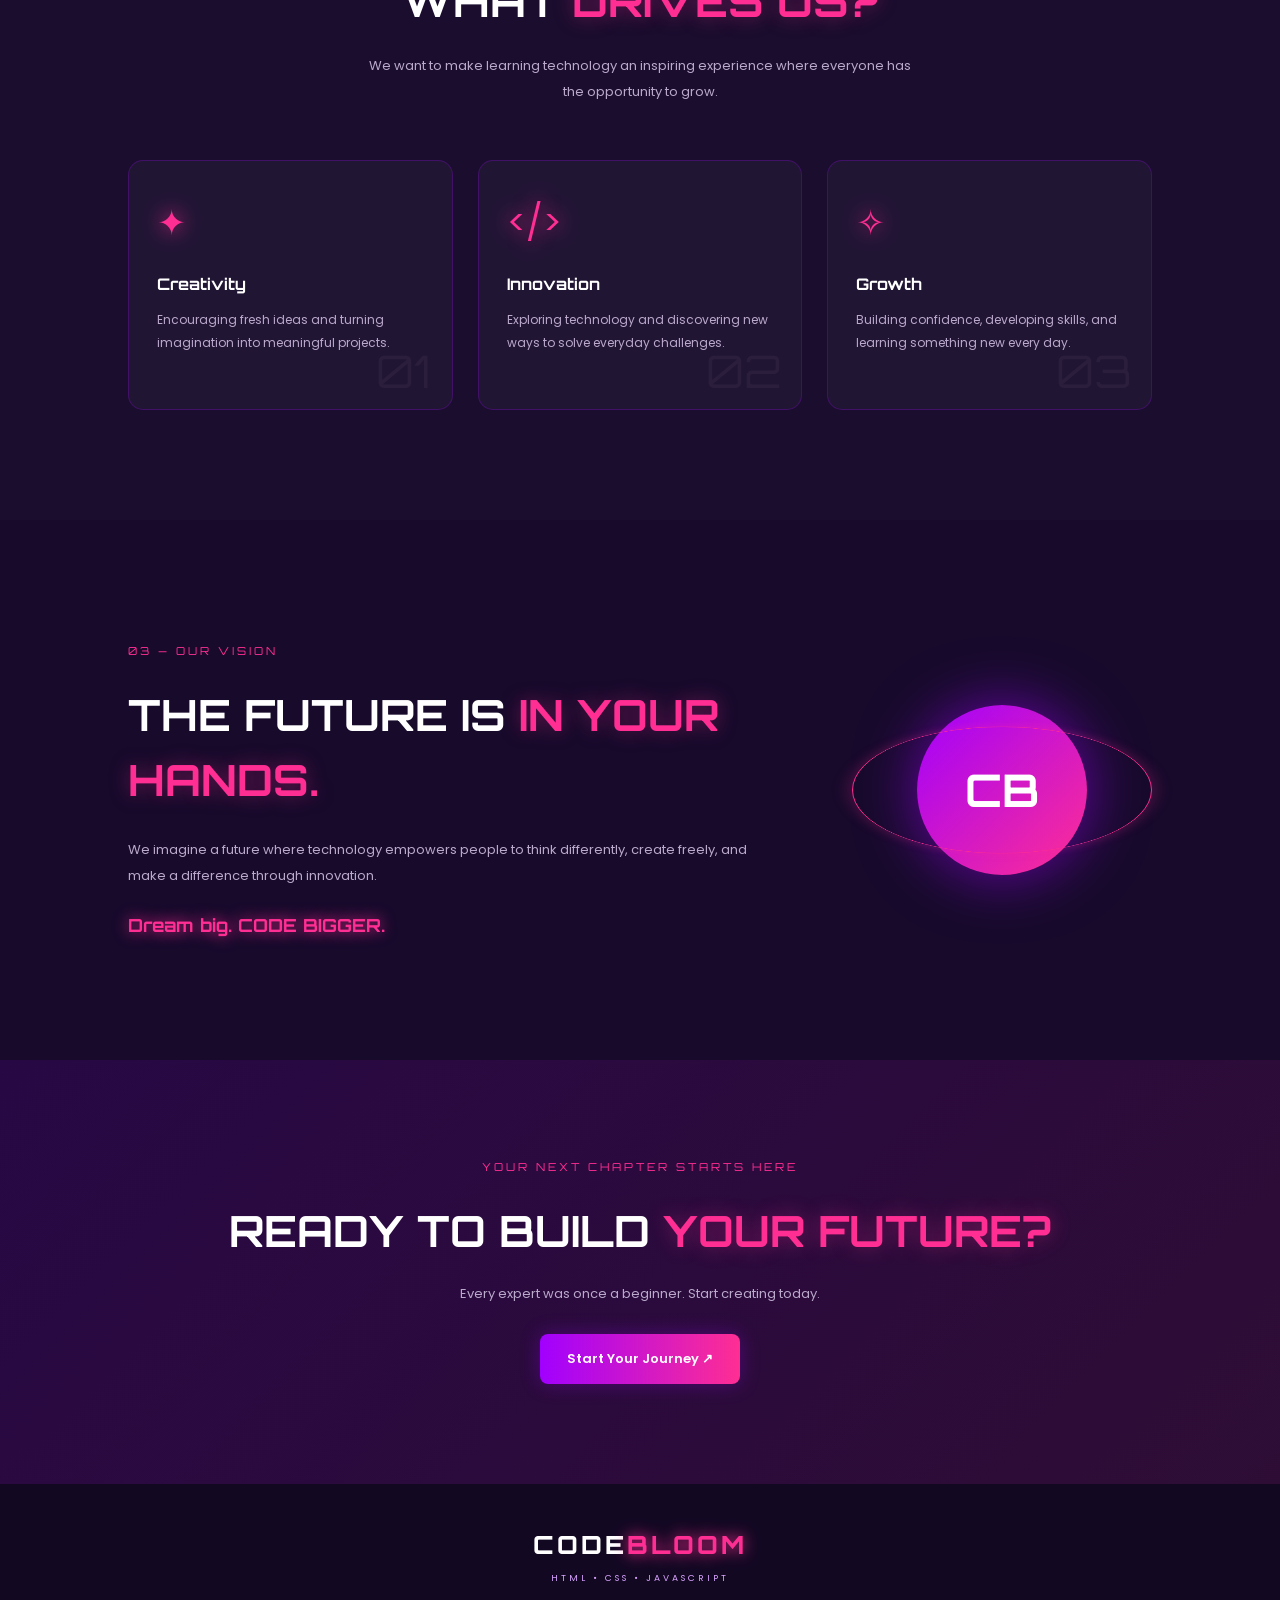
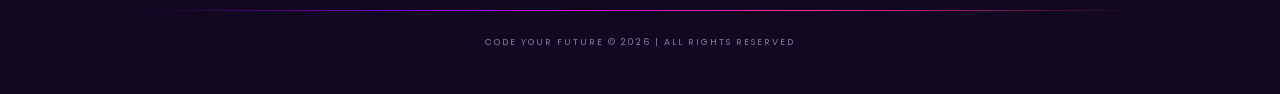
==== commit 6ca4d745: "wip" ====
--- a/signin/about.html
+++ b/signin/about.html
@@ -35,6 +35,7 @@
                 <a href="games.html">Mini Games</a>
                 <a href="code-lab.html">Code Lab</a>
             <a href="coding-quiz.html">Coding Quiz</a>
+            <a href="codingtips.html">Coding Tips</a>
             </div>
 
             <a href="index.html#signup" class="nav-btn">
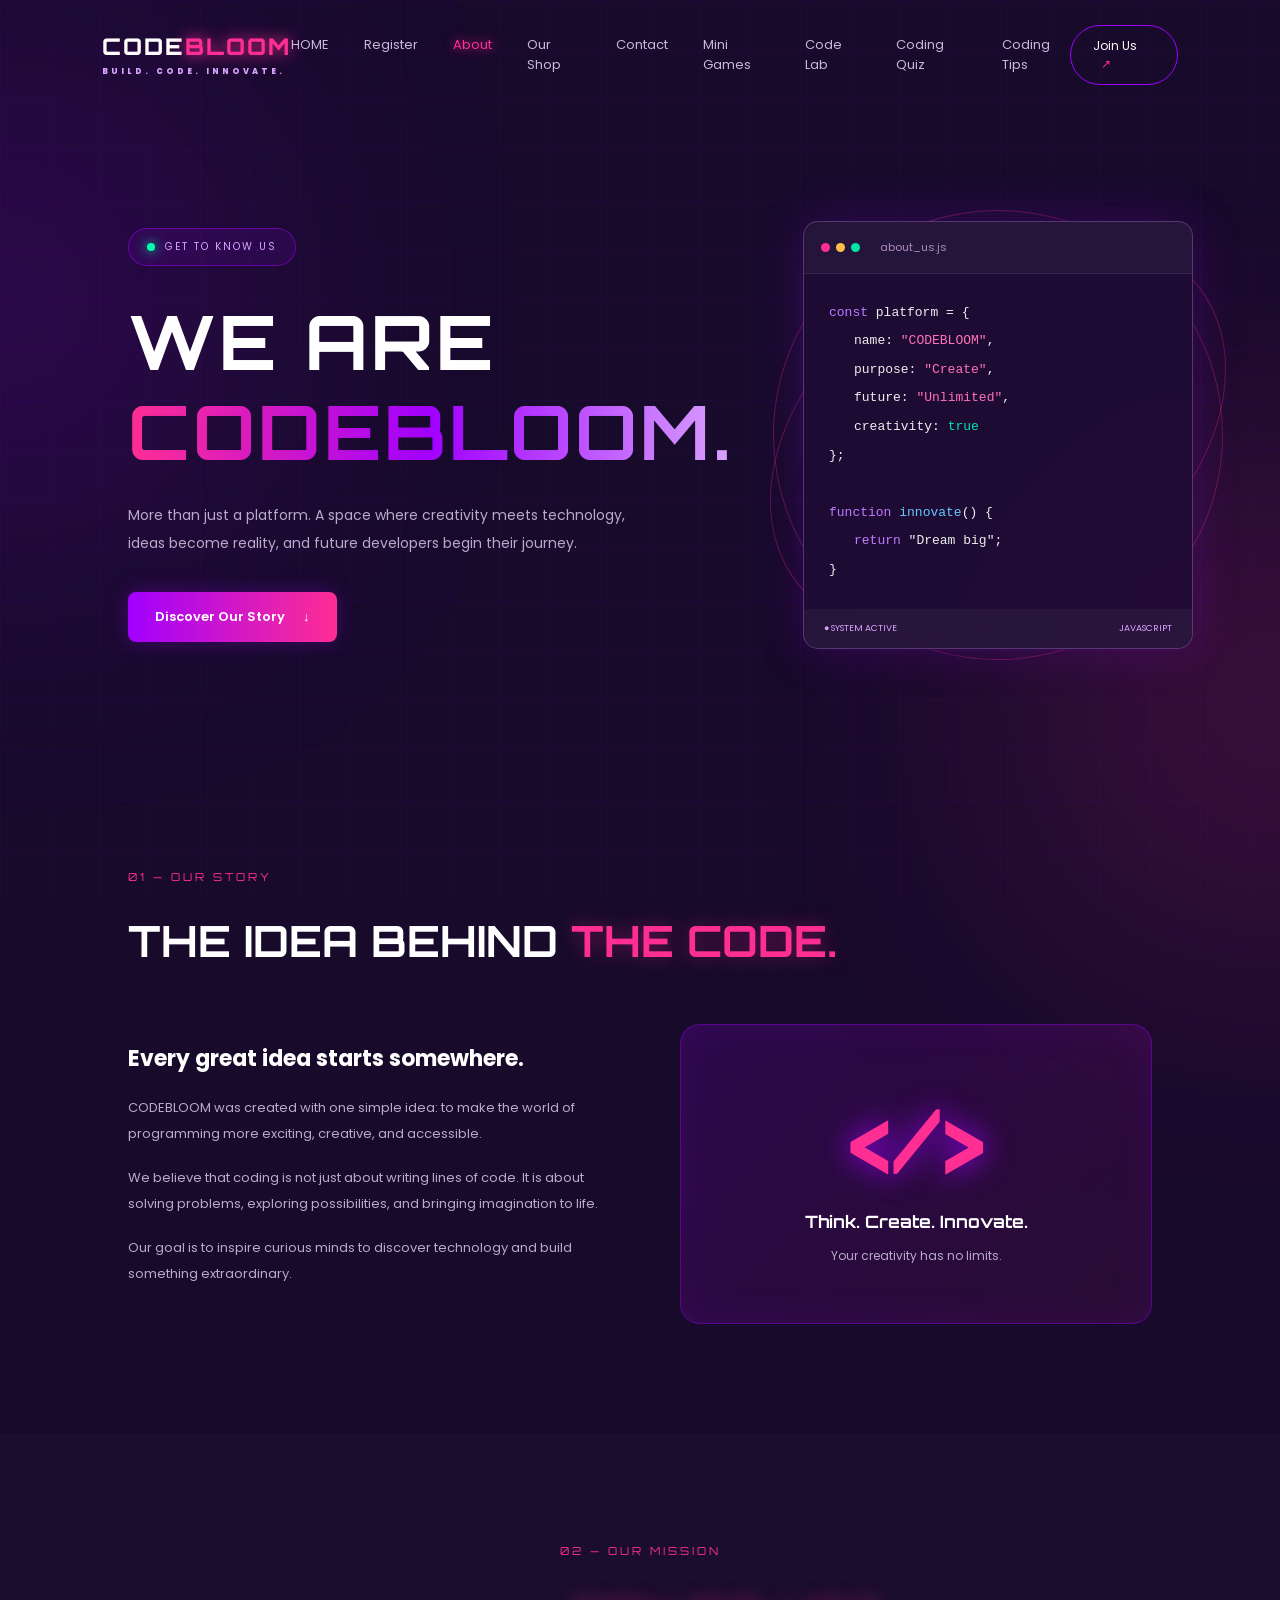
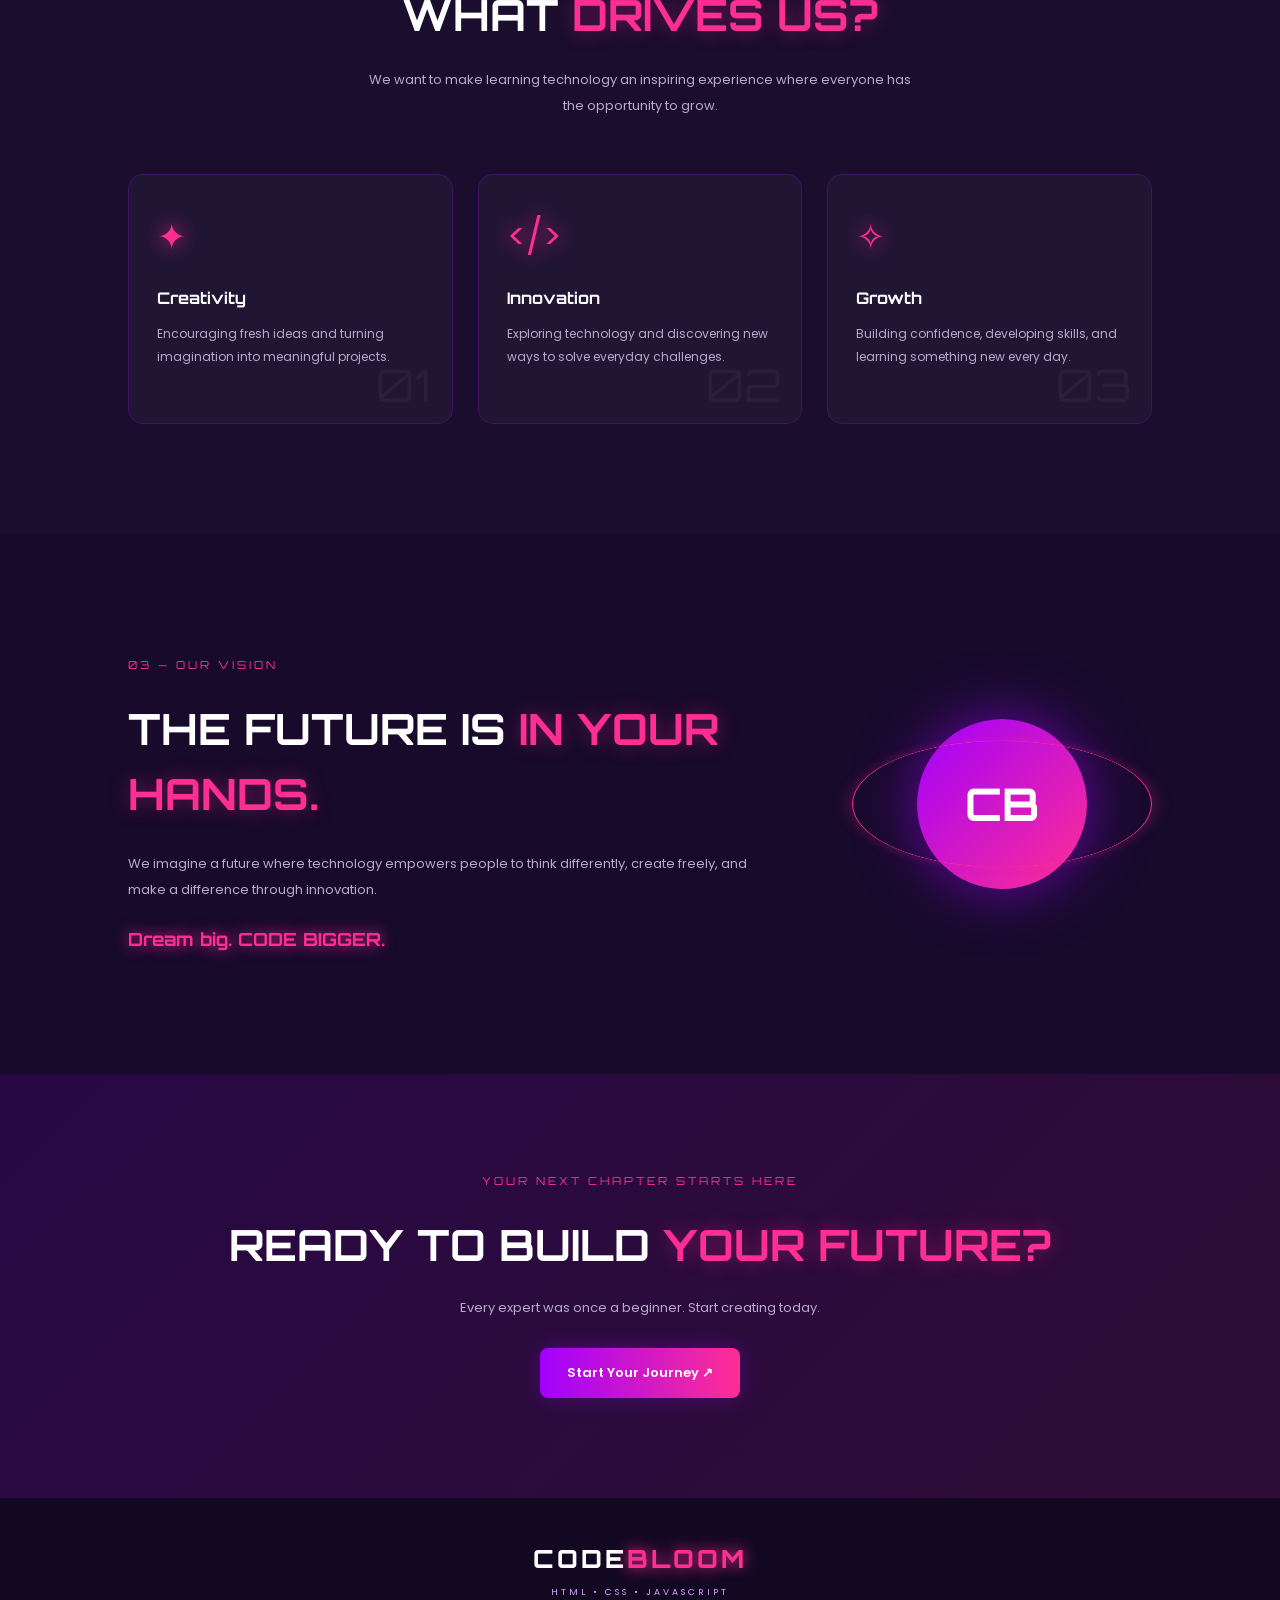
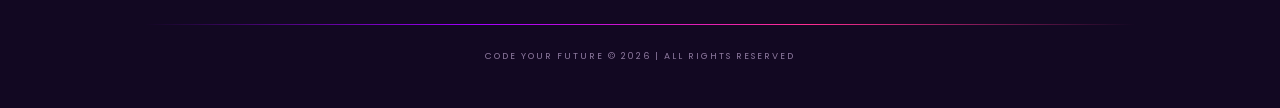
==== commit f4e778d5: "wip" ====
--- a/signin/about.html
+++ b/signin/about.html
@@ -28,6 +28,7 @@
             </a>
 
             <div class="nav-links">
+                <a href="home.html">HOME</a>
                 <a href="index.html">Register</a>
                 <a href="about.html" class="active">About</a>
                 <a href="shop.html">Our Shop</a>
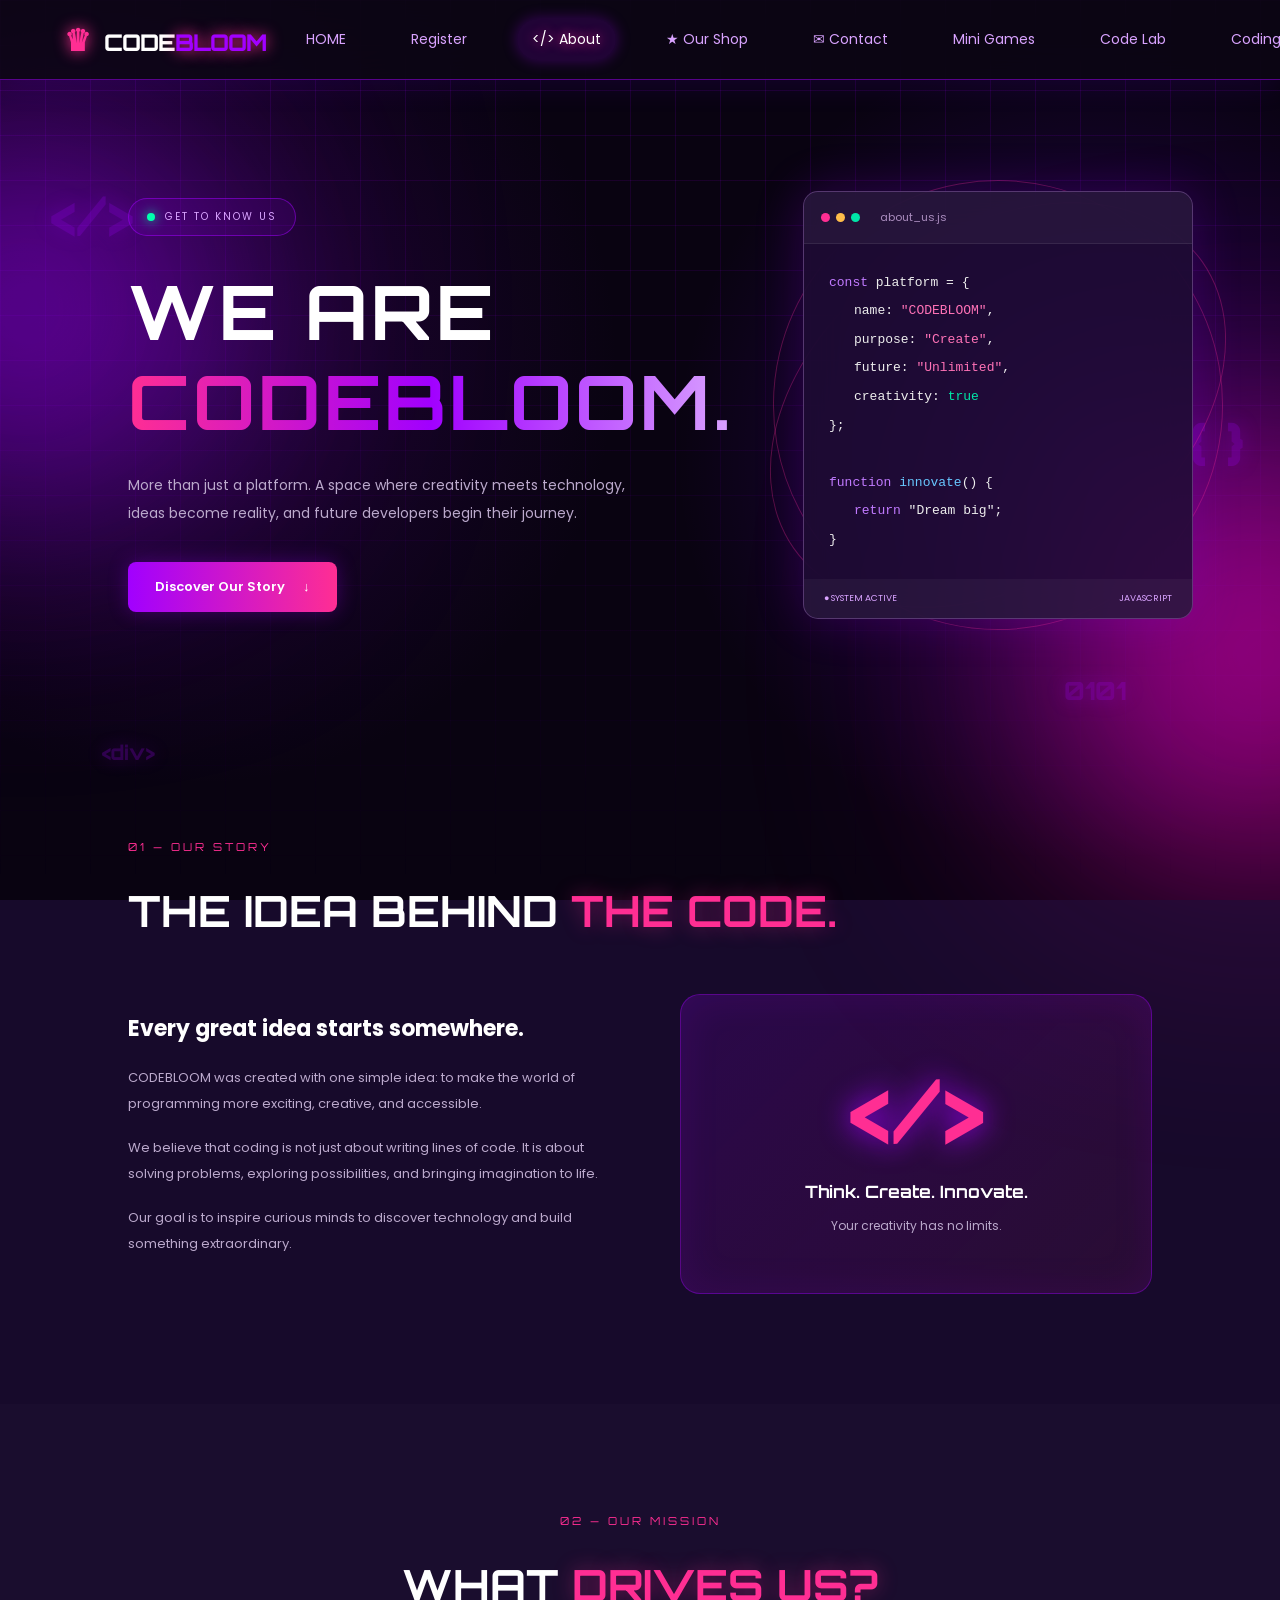
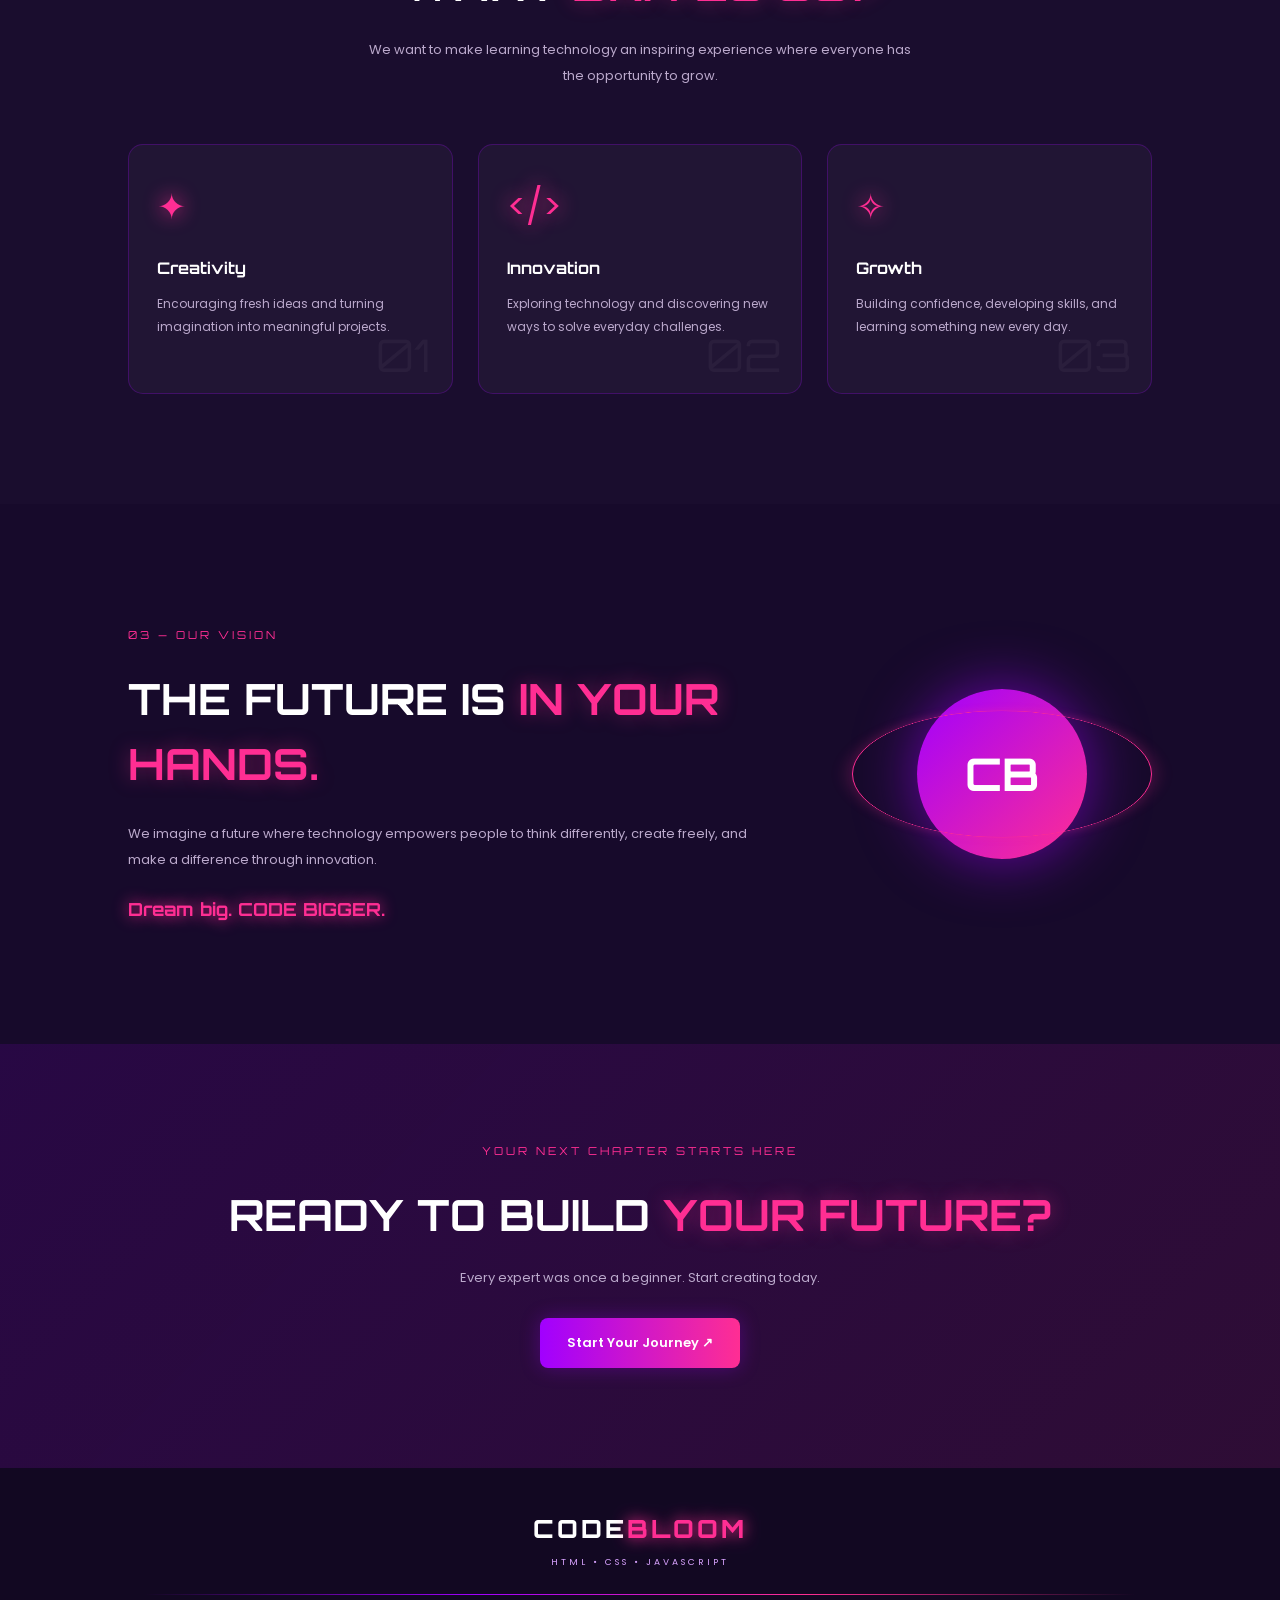
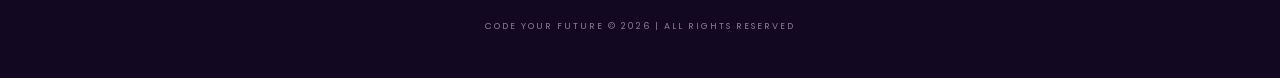
==== commit 5d323b0e: "wip" ====
--- a/signin/about.html
+++ b/signin/about.html
@@ -8,6 +8,7 @@
     <title>About Us | CODEBLOOM</title>
 
     <link rel="stylesheet" href="about.css">
+    <link rel="stylesheet" href="navbar.css">
 
     <link href="https://fonts.googleapis.com/css2?family=Orbitron:wght@400;500;600;700;800&family=Poppins:wght@300;400;500;600;700&display=swap" rel="stylesheet">
 </head>
@@ -17,35 +18,6 @@
     <div class="background-glow glow-one"></div>
     <div class="background-glow glow-two"></div>
     <div class="grid-overlay"></div>
-
-    <!-- NAVBAR -->
-    <header>
-        <nav class="navbar">
-
-            <a href="index.html" class="logo">
-                CODE<span>BLOOM</span>
-                <small>BUILD. CODE. INNOVATE.</small>
-            </a>
-
-            <div class="nav-links">
-                <a href="home.html">HOME</a>
-                <a href="index.html">Register</a>
-                <a href="about.html" class="active">About</a>
-                <a href="shop.html">Our Shop</a>
-                <a href="contact.html">Contact</a>
-                <a href="games.html">Mini Games</a>
-                <a href="code-lab.html">Code Lab</a>
-            <a href="coding-quiz.html">Coding Quiz</a>
-            <a href="codingtips.html">Coding Tips</a>
-            </div>
-
-            <a href="index.html#signup" class="nav-btn">
-                Join Us <span>↗</span>
-            </a>
-
-        </nav>
-    </header>
-
 
     <!-- HERO SECTION -->
     <section class="about-hero">
@@ -266,5 +238,7 @@
 
     </footer>
 
+    <script src="navbar.js"></script>
+
 </body>
 </html>
--- a/signin/navbar.css
+++ b/signin/navbar.css
@@ -0,0 +1,313 @@
+
+/* ==============================
+   CODEBLOOM - SHARED NAVBAR
+================================= */
+
+@import url('https://fonts.googleapis.com/css2?family=Orbitron:wght@400;500;600;700;800&family=Poppins:wght@300;400;500;600;700;800&display=swap');
+
+:root {
+    --purple: #A100FF;
+    --violet: #7200FF;
+    --pink: #FF2E93;
+    --magenta: #FF00C8;
+    --lavender: #D9A3FF;
+    --white: #FFFFFF;
+}
+
+
+/* BACKGROUND EFFECTS */
+
+.background-effects {
+    position: fixed;
+    inset: 0;
+    overflow: hidden;
+    pointer-events: none;
+    z-index: -2;
+    background:
+        radial-gradient(circle at 15% 40%, #4c087d55, transparent 35%),
+        radial-gradient(circle at 85% 50%, #7200ff44, transparent 35%),
+        #090311;
+}
+
+.glow {
+    position: absolute;
+    border-radius: 50%;
+    filter: blur(110px);
+    opacity: 0.5;
+    animation: floating 8s ease-in-out infinite alternate;
+}
+
+.glow-one {
+    width: 350px;
+    height: 350px;
+    background: var(--purple);
+    top: 15%;
+    left: -150px;
+}
+
+.glow-two {
+    width: 400px;
+    height: 400px;
+    background: var(--magenta);
+    right: -180px;
+    bottom: 5%;
+    animation-delay: 2s;
+}
+
+.grid-overlay {
+    position: absolute;
+    inset: 0;
+    background-image:
+        linear-gradient(#A100FF12 1px, transparent 1px),
+        linear-gradient(90deg, #A100FF12 1px, transparent 1px);
+    background-size: 45px 45px;
+    mask-image: linear-gradient(to bottom, black, transparent);
+}
+
+@keyframes floating {
+    from {
+        transform: translateY(-20px) scale(1);
+    }
+
+    to {
+        transform: translateY(30px) scale(1.2);
+    }
+}
+
+
+/* FLOATING CODE SYMBOLS */
+
+.floating-code {
+    position: fixed;
+    color: var(--purple);
+    font-family: 'Orbitron', sans-serif;
+    font-weight: 800;
+    opacity: 0.25;
+    pointer-events: none;
+    animation: floatCode 7s ease-in-out infinite alternate;
+    z-index: -1;
+    text-shadow: 0 0 20px var(--purple);
+}
+
+.code-one {
+    top: 20%;
+    left: 4%;
+    font-size: 55px;
+}
+
+.code-two {
+    top: 45%;
+    right: 3%;
+    font-size: 60px;
+    animation-delay: 2s;
+}
+
+.code-three {
+    bottom: 15%;
+    left: 8%;
+    font-size: 20px;
+}
+
+.code-four {
+    top: 75%;
+    right: 12%;
+    font-size: 25px;
+    animation-delay: 3s;
+}
+
+@keyframes floatCode {
+    from {
+        transform: translateY(0) rotate(-8deg);
+    }
+
+    to {
+        transform: translateY(-35px) rotate(8deg);
+    }
+}
+
+
+/* NAVBAR */
+
+.navbar {
+    width: 100%;
+    min-height: 80px;
+    padding: 15px 5%;
+    display: flex;
+    align-items: center;
+    justify-content: space-between;
+    gap: 25px;
+    background: #0c0614d9;
+    backdrop-filter: blur(20px);
+    border-bottom: 1px solid #A100FF80;
+    box-shadow: 0 5px 30px #7200FF20;
+    position: relative;
+    z-index: 10;
+}
+
+
+/* LOGO */
+
+.logo {
+    font-family: 'Orbitron', sans-serif;
+    font-size: 23px;
+    font-weight: 800;
+    color: white;
+    text-decoration: none;
+    letter-spacing: -1px;
+    white-space: nowrap;
+}
+
+.logo span:last-child {
+    color: var(--purple);
+}
+
+.logo-icon {
+    color: var(--magenta);
+    font-size: 30px;
+    margin-right: 8px;
+}
+
+
+/* NAV LINKS */
+
+.nav-links {
+    display: flex;
+    align-items: center;
+    gap: 35px;
+}
+
+.nav-links a {
+    text-decoration: none;
+    color: var(--lavender);
+    font-size: 14px;
+    font-family: 'Poppins', sans-serif;
+    transition: 0.3s;
+    padding: 10px 15px;
+    border-radius: 30px;
+    white-space: nowrap;
+}
+
+/* HOVER AND ACTIVE EFFECT */
+
+.nav-links a:hover,
+.nav-links a.active {
+    color: white;
+    background: #A100FF25;
+    box-shadow: 0 0 15px #A100FF50;
+}
+
+
+/* SIGN IN BUTTON */
+
+.developer-btn {
+    text-decoration: none;
+    color: white;
+    border: 1px solid var(--magenta);
+    padding: 12px 22px;
+    border-radius: 30px;
+    font-size: 13px;
+    font-family: 'Poppins', sans-serif;
+    transition: 0.3s;
+    box-shadow: 0 0 15px #FF00C830;
+    white-space: nowrap;
+}
+
+.developer-btn:hover {
+    background: var(--purple);
+    box-shadow: 0 0 25px var(--magenta);
+    transform: translateY(-3px);
+}
+
+
+/* RESPONSIVE NAVBAR */
+
+@media (max-width: 1100px) {
+
+    .nav-links {
+        gap: 10px;
+    }
+
+}
+
+@media (max-width: 850px) {
+
+    .navbar {
+        flex-wrap: wrap;
+        justify-content: center;
+    }
+
+    .nav-links {
+        order: 3;
+        width: 100%;
+        justify-content: center;
+        flex-wrap: wrap;
+    }
+
+}
+
+@media (max-width: 500px) {
+
+    .navbar {
+        padding: 15px;
+    }
+
+    .logo {
+        font-size: 19px;
+    }
+
+    .developer-btn {
+        display: none;
+    }
+
+    .nav-links {
+        gap: 5px;
+    }
+
+    .nav-links a {
+        font-size: 11px;
+        padding: 8px;
+    }
+
+}
+
+#cart-count {
+    display: inline-flex;
+    align-items: center;
+    justify-content: center;
+
+    min-width: 20px;
+    height: 20px;
+    padding: 0 5px;
+
+    margin-left: 4px;
+
+    background: linear-gradient(135deg, #A100FF, #FF2E93);
+    color: white;
+
+    font-size: 11px;
+    font-weight: 700;
+
+    border-radius: 50px;
+    box-shadow: 0 0 12px #A100FF80;
+}
+
+.cart-nav-link {
+    display: inline-flex;
+    align-items: center;
+    gap: 5px;
+}
+
+#cart-count {
+    display: inline-flex;
+    justify-content: center;
+    align-items: center;
+    min-width: 20px;
+    height: 20px;
+    padding: 0 5px;
+    border-radius: 20px;
+    background: linear-gradient(135deg, #A100FF, #FF2E93);
+    color: white;
+    font-size: 11px;
+    font-weight: 700;
+    box-shadow: 0 0 12px #A100FF80;
+}
